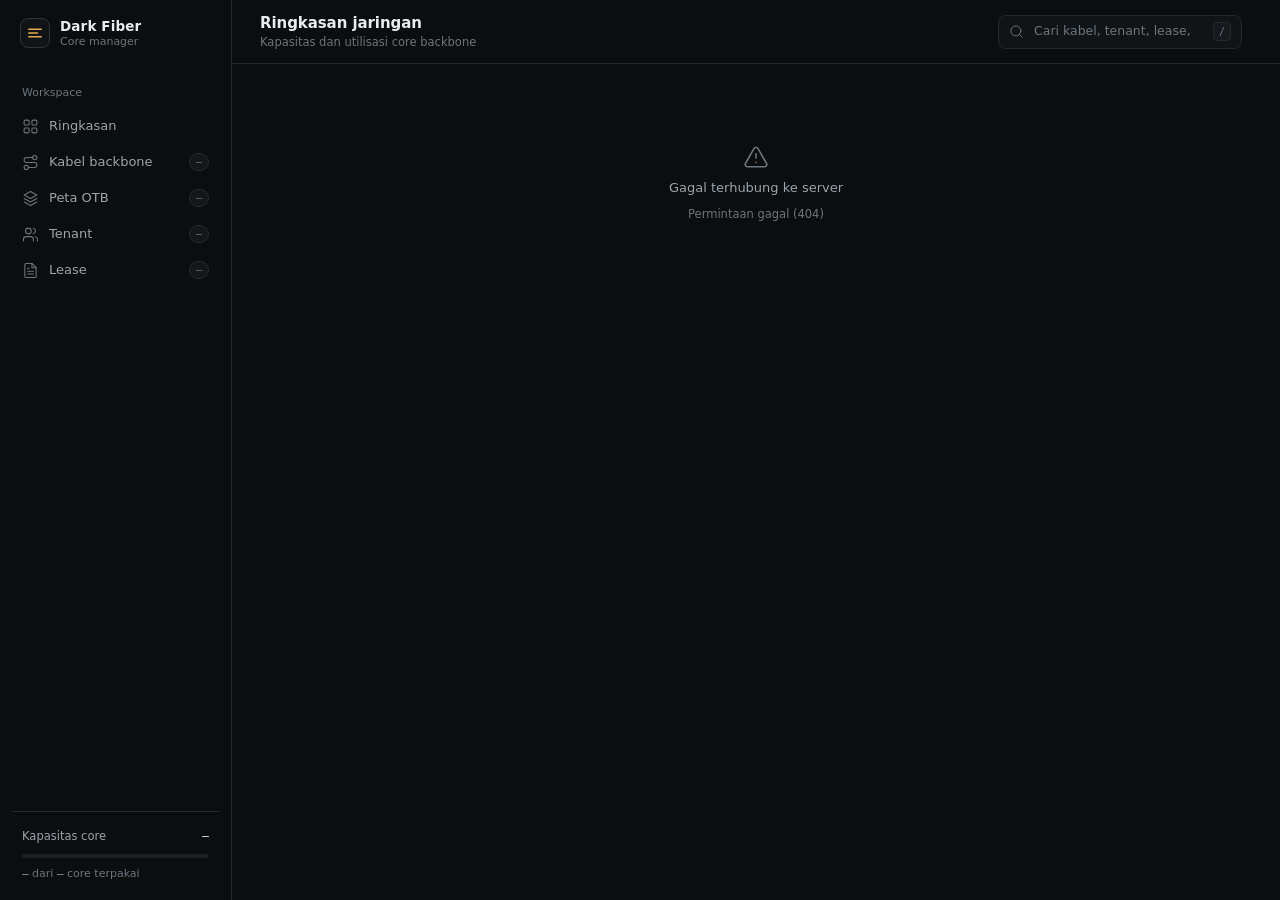
==== src/web/index.html @ 60687614 "feat(web): dashboard board site + grafik core terpakai per area" ====
<!DOCTYPE html>
<html lang="id">
<head>
<meta charset="UTF-8">
<meta name="viewport" content="width=device-width, initial-scale=1.0">
<meta name="color-scheme" content="dark">
<title>Dark Fiber Core Manager</title>
<link rel="icon" href="data:image/svg+xml,%3Csvg xmlns='http://www.w3.org/2000/svg' viewBox='0 0 32 32'%3E%3Crect width='32' height='32' rx='7' fill='%230b0d0f'/%3E%3Cpath d='M7 10h18M7 16h13M7 22h18' stroke='%23e3a94f' stroke-width='2.5' stroke-linecap='round'/%3E%3C/svg%3E">
<link rel="stylesheet" href="styles.css">
</head>
<body>
<svg class="sprite" aria-hidden="true">
  <symbol id="i-grid" viewBox="0 0 24 24"><rect x="3" y="3" width="7" height="7" rx="1.5"/><rect x="14" y="3" width="7" height="7" rx="1.5"/><rect x="3" y="14" width="7" height="7" rx="1.5"/><rect x="14" y="14" width="7" height="7" rx="1.5"/></symbol>
  <symbol id="i-route" viewBox="0 0 24 24"><circle cx="6" cy="19" r="3"/><path d="M9 19h8.5a3.5 3.5 0 0 0 0-7h-11a3.5 3.5 0 0 1 0-7H15"/><circle cx="18" cy="5" r="3"/></symbol>
  <symbol id="i-users" viewBox="0 0 24 24"><path d="M16 21v-2a4 4 0 0 0-4-4H6a4 4 0 0 0-4 4v2"/><circle cx="9" cy="7" r="4"/><path d="M22 21v-2a4 4 0 0 0-3-3.87"/><path d="M16 3.13a4 4 0 0 1 0 7.75"/></symbol>
  <symbol id="i-file" viewBox="0 0 24 24"><path d="M14 2H6a2 2 0 0 0-2 2v16a2 2 0 0 0 2 2h12a2 2 0 0 0 2-2V8z"/><path d="M14 2v6h6"/><path d="M16 13H8"/><path d="M16 17H8"/><path d="M10 9H8"/></symbol>
  <symbol id="i-search" viewBox="0 0 24 24"><circle cx="11" cy="11" r="8"/><path d="m21 21-4.3-4.3"/></symbol>
  <symbol id="i-plus" viewBox="0 0 24 24"><path d="M12 5v14"/><path d="M5 12h14"/></symbol>
  <symbol id="i-back" viewBox="0 0 24 24"><path d="m12 19-7-7 7-7"/><path d="M19 12H5"/></symbol>
  <symbol id="i-chevron" viewBox="0 0 24 24"><path d="m9 18 6-6-6-6"/></symbol>
  <symbol id="i-x" viewBox="0 0 24 24"><path d="M18 6 6 18"/><path d="m6 6 12 12"/></symbol>
  <symbol id="i-calendar" viewBox="0 0 24 24"><rect x="3" y="4" width="18" height="18" rx="2"/><path d="M16 2v4"/><path d="M8 2v4"/><path d="M3 10h18"/></symbol>
  <symbol id="i-alert" viewBox="0 0 24 24"><path d="m21.73 18-8-14a2 2 0 0 0-3.48 0l-8 14A2 2 0 0 0 4 21h16a2 2 0 0 0 1.73-3Z"/><path d="M12 9v4"/><path d="M12 17h.01"/></symbol>
  <symbol id="i-check" viewBox="0 0 24 24"><path d="M20 6 9 17l-5-5"/></symbol>
  <symbol id="i-unplug" viewBox="0 0 24 24"><path d="m19 5 3-3"/><path d="m2 22 3-3"/><path d="M6.3 20.3a2.4 2.4 0 0 0 3.4 0L12 18l-6-6-2.3 2.3a2.4 2.4 0 0 0 0 3.4Z"/><path d="M7.5 13.5 10 11"/><path d="M10.5 16.5 13 14"/><path d="m12 6 6 6 2.3-2.3a2.4 2.4 0 0 0 0-3.4l-2.6-2.6a2.4 2.4 0 0 0-3.4 0Z"/></symbol>
  <symbol id="i-edit" viewBox="0 0 24 24"><path d="M17 3a2.85 2.83 0 1 1 4 4L7.5 20.5 2 22l1.5-5.5Z"/><path d="m15 5 4 4"/></symbol>
  <symbol id="i-clock" viewBox="0 0 24 24"><circle cx="12" cy="12" r="10"/><path d="M12 6v6l4 2"/></symbol>
  <symbol id="i-layers" viewBox="0 0 24 24"><path d="m12 2 9 5-9 5-9-5 9-5Z"/><path d="m3 12 9 5 9-5"/><path d="m3 17 9 5 9-5"/></symbol>
  <symbol id="i-link" viewBox="0 0 24 24"><path d="M10 13a5 5 0 0 0 7.54.54l3-3a5 5 0 0 0-7.07-7.07l-1.72 1.71"/><path d="M14 11a5 5 0 0 0-7.54-.54l-3 3a5 5 0 0 0 7.07 7.07l1.71-1.71"/></symbol>
</svg>

<div class="app">
  <aside class="sidebar">
    <a class="brand" href="#/overview" aria-label="Dark Fiber Core Manager">
      <span class="brand-mark" aria-hidden="true">
        <svg viewBox="0 0 32 32"><path d="M6 10h20M6 16h14M6 22h20" stroke="currentColor" stroke-width="2.4" stroke-linecap="round"/></svg>
      </span>
      <span class="brand-text">
        <span class="brand-name">Dark Fiber</span>
        <span class="brand-sub">Core manager</span>
      </span>
    </a>
    <nav class="nav" aria-label="Navigasi utama">
      <p class="nav-label">Workspace</p>
      <a href="#/overview" class="nav-item" data-nav="overview"><svg class="ico"><use href="#i-grid"/></svg><span>Ringkasan</span></a>
      <a href="#/cables" class="nav-item" data-nav="cables"><svg class="ico"><use href="#i-route"/></svg><span>Kabel backbone</span><span class="nav-count" data-nav-count="cables">–</span></a>
      <a href="#/otb" class="nav-item" data-nav="otb"><svg class="ico"><use href="#i-layers"/></svg><span>Peta OTB</span><span class="nav-count" data-nav-count="otb">–</span></a>
      <a href="#/tenants" class="nav-item" data-nav="tenants"><svg class="ico"><use href="#i-users"/></svg><span>Tenant</span><span class="nav-count" data-nav-count="tenants">–</span></a>
      <a href="#/leases" class="nav-item" data-nav="leases"><svg class="ico"><use href="#i-file"/></svg><span>Lease</span><span class="nav-count" data-nav-count="leases">–</span></a>
    </nav>
    <div class="side-foot">
      <div class="side-gauge">
        <div class="side-gauge-top"><span>Kapasitas core</span><span class="mono" id="side-pct">–</span></div>
        <div class="meter"><span id="side-fill" style="width:0%"></span></div>
        <p class="side-gauge-note"><span class="mono" id="side-count">–</span> dari <span class="mono" id="side-total">–</span> core terpakai</p>
      </div>
    </div>
  </aside>

  <main class="main">
    <header class="topbar">
      <div class="topbar-title">
        <h1 id="page-title">Ringkasan jaringan</h1>
        <p id="page-sub">Kapasitas dan utilisasi core backbone</p>
      </div>
      <div class="topbar-actions">
        <div class="search-box" id="search-box">
          <label class="search" id="search-wrap">
            <svg class="ico"><use href="#i-search"/></svg>
            <input id="search" type="search" placeholder="Cari kabel, tenant, lease, port OTB" autocomplete="off" aria-label="Cari" role="combobox" aria-expanded="false" aria-controls="search-pop">
            <span class="search-kbd" title="Tekan / untuk fokus">/</span>
          </label>
          <div id="search-pop" class="search-pop" hidden></div>
        </div>
        <span id="primary-slot"></span>
      </div>
    </header>
    <div id="view" class="view" aria-live="polite"></div>
  </main>
</div>

<div id="modal-root"></div>
<div id="toast" class="toast" role="status" aria-live="polite"></div>
<script src="app.js"></script>
</body>
</html>
---- src/web/styles.css ----
/* Dark Fiber Core Manager — instrument panel, graphite with a brass accent. */
:root {
  color-scheme: dark;
  --bg: #0b0d0f;
  --panel: #111417;
  --panel-2: #161a1e;
  --panel-3: #1b2025;
  --line: #23292f;
  --line-2: #2e363d;
  --tx: #e8ecef;
  --tx2: #9aa5ae;
  --mut: #6b767f;
  --accent: #e3a94f;
  --accent-ink: #1a1206;
  --accent-soft: rgba(227, 169, 79, 0.13);
  --ok: #4ade80;
  --warn: #fbbf24;
  --bad: #f87171;
  --info: #60a5fa;
  --r: 12px;
  --mono: ui-monospace, "SFMono-Regular", "JetBrains Mono", "Cascadia Mono", Menlo, Consolas, monospace;
  --sans: "Inter", "Segoe UI", system-ui, -apple-system, "Helvetica Neue", sans-serif;
  --ease: cubic-bezier(0.2, 0.7, 0.3, 1);
}

* { box-sizing: border-box; }
html, body { margin: 0; padding: 0; }
body {
  background: var(--bg);
  color: var(--tx);
  font-family: var(--sans);
  font-size: 13px;
  line-height: 1.5;
  -webkit-font-smoothing: antialiased;
  text-rendering: optimizeLegibility;
}
a { color: inherit; text-decoration: none; }
button, input, select, textarea { font: inherit; color: inherit; }
button { cursor: pointer; }
h1, h2, h3, p { margin: 0; }
ul { margin: 0; padding: 0; list-style: none; }
.mono { font-family: var(--mono); font-variant-numeric: tabular-nums; }
.sprite { position: absolute; width: 0; height: 0; overflow: hidden; }
.ico { width: 18px; height: 18px; flex: none; fill: none; stroke: currentColor; stroke-width: 1.5; stroke-linecap: round; stroke-linejoin: round; }
.sr-only { position: absolute; width: 1px; height: 1px; overflow: hidden; clip: rect(0 0 0 0); }

/* Shell ------------------------------------------------------------------ */
.app { display: flex; min-height: 100vh; }
.sidebar {
  width: 232px;
  flex: none;
  display: flex;
  flex-direction: column;
  border-right: 1px solid var(--line);
  background: var(--bg);
  position: sticky;
  top: 0;
  height: 100vh;
  padding: 0 12px;
}
.brand {
  display: flex;
  align-items: center;
  gap: 10px;
  padding: 18px 8px 16px;
  margin-bottom: 8px;
}
.brand-mark {
  width: 30px;
  height: 30px;
  border: 1px solid var(--line-2);
  border-radius: 8px;
  display: grid;
  place-items: center;
  color: var(--accent);
  background: var(--panel);
  flex: none;
}
.brand-mark svg { width: 20px; height: 20px; }
.brand-text { display: flex; flex-direction: column; line-height: 1.25; }
.brand-name { font-size: 13.5px; font-weight: 600; letter-spacing: 0.01em; }
.brand-sub { font-size: 11px; color: var(--mut); }
.nav { display: flex; flex-direction: column; gap: 2px; padding-top: 12px; }
.nav-label {
  font-size: 11px;
  color: var(--mut);
  padding: 0 10px;
  margin: 0 0 6px;
}
.nav-item {
  display: flex;
  align-items: center;
  gap: 10px;
  height: 34px;
  padding: 0 10px;
  border-radius: 8px;
  color: var(--tx2);
  position: relative;
  transition: background-color 0.15s var(--ease), color 0.15s var(--ease);
}
.nav-item .ico { width: 17px; height: 17px; color: var(--mut); transition: color 0.15s var(--ease); }
.nav-count {
  margin-left: auto;
  font-family: var(--mono);
  font-size: 10px;
  line-height: 1;
  color: var(--mut);
  background: rgba(255, 255, 255, 0.04);
  border: 1px solid var(--line);
  border-radius: 999px;
  padding: 3px 6px;
  min-width: 20px;
  text-align: center;
}
.nav-item.active .nav-count { color: var(--tx2); border-color: var(--line-2); }
.nav-item:hover { background: var(--panel-2); color: var(--tx); }
.nav-item.active { background: var(--panel-3); color: var(--tx); }
.nav-item.active .ico { color: var(--accent); }
.nav-item.active::before {
  content: "";
  position: absolute;
  left: -12px;
  top: 9px;
  bottom: 9px;
  width: 2px;
  border-radius: 0 2px 2px 0;
  background: var(--accent);
}
.side-foot { margin-top: auto; padding: 16px 4px 18px; border-top: 1px solid var(--line); }
.side-gauge { padding: 0 6px; }
.side-gauge-top { display: flex; justify-content: space-between; font-size: 11.5px; color: var(--tx2); margin-bottom: 8px; }
.side-gauge-top .mono { color: var(--tx); font-size: 11.5px; }
.side-gauge-note { margin-top: 8px; font-size: 11px; color: var(--mut); }
.side-gauge-note .mono { color: var(--tx2); }
.meter { height: 4px; border-radius: 2px; background: var(--panel-3); overflow: hidden; }
.meter > span { display: block; height: 100%; border-radius: 2px; background: var(--accent); }

.main { flex: 1; min-width: 0; display: flex; flex-direction: column; }
.topbar {
  height: 64px;
  flex: none;
  display: flex;
  align-items: center;
  justify-content: space-between;
  gap: 16px;
  padding: 0 28px;
  border-bottom: 1px solid var(--line);
  background: var(--bg);
  position: sticky;
  top: 0;
  z-index: 20;
}
.topbar-title { min-width: 0; }
.topbar-title h1 {
  font-size: 15px;
  font-weight: 600;
  letter-spacing: -0.005em;
  white-space: nowrap;
  overflow: hidden;
  text-overflow: ellipsis;
}
.topbar-title p { font-size: 11.5px; color: var(--mut); white-space: nowrap; overflow: hidden; text-overflow: ellipsis; }
.topbar-actions { display: flex; align-items: center; gap: 10px; flex: none; }
.search {
  display: flex;
  align-items: center;
  gap: 8px;
  width: 244px;
  height: 34px;
  padding: 0 10px;
  border: 1px solid var(--line);
  border-radius: 8px;
  background: var(--panel);
  color: var(--mut);
  transition: border-color 0.15s var(--ease), background-color 0.15s var(--ease);
}
.search:focus-within { border-color: var(--line-2); background: var(--panel-2); }
.search .ico { width: 15px; height: 15px; }
.search input {
  border: 0;
  outline: 0;
  background: transparent;
  width: 100%;
  font-size: 12.5px;
  color: var(--tx);
}
.search input::placeholder { color: var(--mut); }
.search.hidden { display: none; }
.search-box { position: relative; }
.search-kbd { flex: none; font-family: var(--mono); font-size: 10px; color: var(--mut); border: 1px solid var(--line); border-radius: 4px; padding: 1px 5px; background: var(--panel-2); }
.search-pop { position: absolute; top: calc(100% + 6px); left: 0; right: 0; min-width: 360px; width: max(380px, 100%); max-height: 420px; overflow: auto; background: var(--panel); border: 1px solid var(--line-2); border-radius: 12px; box-shadow: 0 16px 40px rgba(0,0,0,0.5); padding: 6px; z-index: 50; }
.sp-head { font-size: 10px; letter-spacing: 0.07em; text-transform: uppercase; color: var(--mut); padding: 8px 9px 5px; font-family: var(--mono); }
.sp-row { display: flex; align-items: flex-start; gap: 8px; padding: 8px 9px; border-radius: 8px; color: var(--tx); text-decoration: none; }
.sp-row:hover { background: rgba(255,255,255,0.04); }
.sp-main { min-width: 0; flex: 1; }
.sp-title { display: block; font-size: 12px; font-weight: 500; overflow: hidden; text-overflow: ellipsis; white-space: nowrap; }
.sp-title mark { background: rgba(227,169,79,0.35); color: var(--tx); border-radius: 2px; padding: 0 1px; }
.sp-sep { color: var(--mut); }
.sp-sub { display: block; font-family: var(--mono); font-size: 10px; color: var(--mut); margin-top: 2px; overflow: hidden; text-overflow: ellipsis; white-space: nowrap; }
.sp-note { display: block; font-size: 11px; color: var(--tx2); margin-top: 2px; overflow: hidden; text-overflow: ellipsis; white-space: nowrap; }
.sp-arrow { color: var(--mut); flex: none; margin-top: 2px; }
.sp-title { font-family: var(--mono); font-weight: 600; }
.sp-more { display: block; text-align: center; padding: 7px; font-size: 11px; color: var(--accent); text-decoration: none; }
.sp-more:hover { text-decoration: underline; }
.sp-empty { padding: 10px 9px; font-size: 11.5px; color: var(--tx2); }

.view { padding: 24px 28px 56px; max-width: 1560px; width: 100%; margin: 0 auto; }

/* Buttons ---------------------------------------------------------------- */
.btn {
  display: inline-flex;
  align-items: center;
  justify-content: center;
  gap: 7px;
  height: 34px;
  padding: 0 14px;
  border-radius: 8px;
  border: 1px solid transparent;
  font-size: 12.5px;
  font-weight: 500;
  white-space: nowrap;
  transition: background-color 0.15s var(--ease), border-color 0.15s var(--ease), color 0.15s var(--ease);
}
.btn .ico { width: 16px; height: 16px; }
.btn-primary { background: var(--tx); color: #101315; }
.btn-primary:hover { background: #fff; }
.btn-ghost { background: transparent; border-color: var(--line); color: var(--tx2); }
.btn-ghost:hover { background: var(--panel-2); color: var(--tx); border-color: var(--line-2); }
.btn-danger { background: rgba(248, 113, 113, 0.1); border-color: rgba(248, 113, 113, 0.28); color: #fca5a5; }
.btn-danger:hover { background: rgba(248, 113, 113, 0.16); }
.btn-icon { width: 30px; height: 30px; padding: 0; border-radius: 7px; background: transparent; border-color: transparent; color: var(--tx2); }
.btn-icon:hover { background: var(--panel-3); color: var(--tx); }
.btn-sm { height: 28px; padding: 0 10px; font-size: 11.5px; border-radius: 7px; }
.btn:disabled { opacity: 0.45; pointer-events: none; }
.btn:focus-visible, .nav-item:focus-visible, .core:focus-visible, .tab:focus-visible, .seg-btn:focus-visible, .cable-card:focus-visible, .cable-bar-row:focus-visible {
  outline: 2px solid var(--accent);
  outline-offset: 2px;
}

/* Page header ------------------------------------------------------------ */
.list-toolbar { display: flex; align-items: center; justify-content: space-between; gap: 12px; margin-bottom: 14px; flex-wrap: wrap; }
.page-head { display: flex; align-items: flex-end; justify-content: space-between; gap: 20px; margin-bottom: 20px; }
.page-head h2 { font-size: 24px; font-weight: 600; letter-spacing: -0.02em; }
.page-head .sub { margin-top: 4px; color: var(--tx2); font-size: 12.5px; }
.page-actions { display: flex; align-items: center; gap: 8px; flex-wrap: wrap; }
.back {
  display: inline-flex;
  align-items: center;
  gap: 6px;
  font-size: 12px;
  color: var(--tx2);
  margin-bottom: 14px;
  padding: 2px 0;
}
.back .ico { width: 15px; height: 15px; }
.back:hover { color: var(--tx); }

/* Panels ----------------------------------------------------------------- */
.panel { background: var(--panel); border: 1px solid var(--line); border-radius: 14px; }
.panel-head {
  display: flex;
  align-items: center;
  justify-content: space-between;
  gap: 12px;
  padding: 16px 20px 0;
}
.panel-title { font-size: 13.5px; font-weight: 500; }
.panel-meta { font-size: 11.5px; color: var(--mut); }
.panel-link { font-size: 11.5px; color: var(--tx2); display: inline-flex; align-items: center; gap: 4px; white-space: nowrap; }
.panel-link:hover { color: var(--tx); }
.panel-link .ico { width: 13px; height: 13px; }
.panel-body { padding: 16px 20px 20px; }

/* KPIs ------------------------------------------------------------------- */
.kpis { display: grid; grid-template-columns: 1.5fr 1fr 1fr 1fr; gap: 12px; margin-bottom: 16px; }

/* Site board ------------------------------------------------------------- */
.board-head { display: flex; align-items: flex-end; justify-content: space-between; gap: 16px; flex-wrap: wrap; margin-bottom: 14px; }
.board-title { font-size: 21px; font-weight: 600; letter-spacing: -0.02em; }
.board-sub { font-size: 11.5px; color: var(--mut); margin-top: 3px; }
.board-stats { display: flex; gap: 18px; flex-wrap: wrap; font-size: 11.5px; color: var(--mut); }
.board-stats b { color: var(--tx); font-family: var(--mono); font-weight: 500; margin-right: 4px; }
.board { display: grid; grid-template-columns: repeat(5, minmax(0, 1fr)); gap: 10px; margin-bottom: 14px; align-items: start; }
.board-col { background: var(--panel); border: 1px solid var(--line); border-radius: 12px; padding: 10px; }
.board-col-head { display: flex; align-items: center; gap: 7px; padding: 2px 2px 9px; }
.board-dot { width: 7px; height: 7px; border-radius: 50%; flex: none; }
.board-col-name { font-size: 10px; letter-spacing: 0.08em; text-transform: uppercase; color: var(--tx2); font-weight: 600; }
.board-col-count { margin-left: auto; font-family: var(--mono); font-size: 10px; color: var(--mut); }
.board-cards { display: flex; flex-direction: column; gap: 7px; }
.site-card { display: flex; flex-direction: column; gap: 9px; padding: 9px 10px; background: #12171b; border: 1px solid var(--line); border-radius: 9px; color: inherit; text-decoration: none; transition: border-color 0.12s var(--ease), background-color 0.12s var(--ease), transform 0.12s var(--ease); }
.site-card:hover { border-color: var(--line-2); background: #161c21; transform: translateY(-1px); }
.site-card-top { display: flex; align-items: center; gap: 8px; min-width: 0; }
.site-avatar { width: 24px; height: 24px; border-radius: 7px; display: grid; place-items: center; font-size: 9px; font-weight: 700; background: rgba(255, 255, 255, 0.05); flex: none; }
.site-name { font-size: 11.5px; font-weight: 500; line-height: 1.3; min-width: 0; display: -webkit-box; -webkit-line-clamp: 3; -webkit-box-orient: vertical; overflow: hidden; }
.site-card-foot { display: flex; align-items: center; justify-content: space-between; font-family: var(--mono); font-size: 9.5px; color: var(--mut); }
.site-otb { color: var(--tx2); }
.board-empty { font-size: 10.5px; color: var(--mut); padding: 4px 2px; }
.chart-panel { margin-bottom: 14px; }
.chart { width: 100%; height: auto; display: block; }
.chart-grid { stroke: var(--line); stroke-width: 1; }
.chart-y, .chart-x { fill: var(--mut); font-size: 10px; font-family: var(--mono); }
.chart-y { text-anchor: end; }
.chart-x { text-anchor: middle; }
.chart-line { fill: none; stroke: #8ea2ff; stroke-width: 2; stroke-linejoin: round; stroke-linecap: round; }
.chart-dot { fill: #cfd8ff; stroke: #1a2030; stroke-width: 2; }
.kpi { background: var(--panel); border: 1px solid var(--line); border-radius: 12px; padding: 16px 18px 15px; }
.kpi-label { font-size: 11.5px; color: var(--tx2); display: flex; align-items: center; gap: 6px; }
.kpi-value { font-family: var(--mono); font-variant-numeric: tabular-nums; font-size: 26px; font-weight: 500; letter-spacing: -0.02em; margin-top: 8px; line-height: 1.1; }
.kpi-value small { font-size: 12px; font-weight: 400; color: var(--mut); letter-spacing: 0; margin-left: 4px; }
.kpi-note { margin-top: 7px; font-size: 11px; color: var(--mut); }
.kpi-note strong { color: var(--warn); font-weight: 500; }
.kpi.alert .kpi-value { color: var(--warn); }

/* Overview layout -------------------------------------------------------- */
.overview-grid { display: grid; grid-template-columns: minmax(0, 1.65fr) minmax(320px, 0.85fr); gap: 14px; align-items: start; }
.overview-side { display: flex; flex-direction: column; gap: 14px; }

.cable-bars { display: flex; flex-direction: column; }
.cable-bar-row {
  display: block;
  color: inherit;
  padding: 13px 0 14px;
  border-top: 1px solid var(--line);
  cursor: pointer;
}
.cable-bar-row:first-child { border-top: 0; padding-top: 4px; }
.cable-bar-row:hover .bar-name { color: var(--tx); }
.bar-top { display: flex; align-items: baseline; justify-content: space-between; gap: 12px; margin-bottom: 9px; }
.bar-name { font-size: 12.5px; font-weight: 500; color: var(--tx2); transition: color 0.15s var(--ease); }
.bar-code { font-family: var(--mono); font-size: 10.5px; color: var(--mut); margin-left: 7px; white-space: nowrap; }
.bar-figures { font-family: var(--mono); font-size: 11.5px; color: var(--tx2); white-space: nowrap; font-variant-numeric: tabular-nums; }
.bar-figures .pct { color: var(--tx); margin-left: 7px; }
.bar-figures .size { color: var(--mut); }
.stack { display: flex; gap: 1px; height: 10px; border-radius: 3px; overflow: hidden; background: var(--panel-3); }
.stack .seg { height: 100%; min-width: 3px; border-radius: 1px; }
.stack .seg:first-child { border-radius: 3px 1px 1px 3px; }
.stack .seg:last-child { border-radius: 1px 3px 3px 1px; }
.legend { display: flex; flex-wrap: wrap; gap: 6px 16px; margin-top: 14px; padding-top: 14px; border-top: 1px solid var(--line); }
.legend-item { display: inline-flex; align-items: center; gap: 7px; font-size: 11px; color: var(--tx2); }
.legend-item .count { color: var(--mut); font-family: var(--mono); font-size: 10.5px; }
.dot { width: 7px; height: 7px; border-radius: 50%; flex: none; background: currentColor; }
.dot-neutral { background: var(--panel-3); box-shadow: inset 0 0 0 1px var(--line-2); }

/* Expiring list ---------------------------------------------------------- */
.exp-list { display: flex; flex-direction: column; }
.exp-row {
  display: flex;
  align-items: center;
  gap: 12px;
  width: 100%;
  padding: 10px 0;
  border: 0;
  border-top: 1px solid var(--line);
  background: none;
  color: inherit;
  font: inherit;
  text-align: left;
  cursor: pointer;
}
.exp-row:first-child { border-top: 0; padding-top: 2px; }
.exp-row:hover .exp-name { color: var(--tx); }
.exp-main { min-width: 0; flex: 1; display: block; }
.exp-name { display: block; font-size: 12.5px; font-weight: 500; color: var(--tx2); white-space: nowrap; overflow: hidden; text-overflow: ellipsis; transition: color 0.15s var(--ease); }
.exp-meta { display: block; font-size: 11px; color: var(--mut); margin-top: 2px; white-space: nowrap; overflow: hidden; text-overflow: ellipsis; }
.exp-side { display: block; text-align: right; flex: none; }
.exp-date { display: block; font-family: var(--mono); font-size: 11px; color: var(--tx2); }
.exp-days { display: block; font-size: 10.5px; margin-top: 2px; color: var(--warn); }
.exp-days.bad { color: var(--bad); }
.exp-days.info { color: var(--info); }

/* Ranks ------------------------------------------------------------------ */
.rank-list { display: flex; flex-direction: column; gap: 11px; }
.rank-row { display: grid; grid-template-columns: 10px minmax(0, 1fr) auto; align-items: center; gap: 9px; }
.rank-name { font-size: 12px; color: var(--tx2); white-space: nowrap; overflow: hidden; text-overflow: ellipsis; }
.rank-val { font-family: var(--mono); font-size: 11px; color: var(--tx2); font-variant-numeric: tabular-nums; }
.rank-bar { grid-column: 2 / 4; height: 3px; background: var(--panel-3); border-radius: 2px; overflow: hidden; margin-top: -4px; }
.rank-bar span { display: block; height: 100%; border-radius: 2px; }

/* Size utilization ------------------------------------------------------- */
.size-grid { display: grid; grid-template-columns: repeat(3, 1fr); gap: 0; margin-top: 16px; border-top: 1px solid var(--line); }
.size-item { padding: 16px 16px 4px 0; }
.size-item + .size-item { border-left: 1px solid var(--line); padding-left: 16px; }
.size-top { display: flex; align-items: baseline; justify-content: space-between; gap: 8px; margin-bottom: 8px; }
.size-label { font-size: 12px; color: var(--tx2); }
.size-pct { font-family: var(--mono); font-size: 12px; color: var(--tx); font-variant-numeric: tabular-nums; }
.size-fig { font-family: var(--mono); font-size: 10.5px; color: var(--mut); margin-top: 7px; }

/* Cable cards ------------------------------------------------------------ */
.cable-grid { display: grid; grid-template-columns: repeat(auto-fill, minmax(300px, 1fr)); gap: 12px; }
.cable-card {
  display: flex;
  flex-direction: column;
  background: var(--panel);
  border: 1px solid var(--line);
  border-radius: 12px;
  padding: 16px 18px 14px;
  cursor: pointer;
  transition: border-color 0.15s var(--ease), background-color 0.15s var(--ease);
}
.cable-card:hover { border-color: var(--line-2); background: var(--panel-2); }
.card-top { display: flex; align-items: center; justify-content: space-between; gap: 8px; margin-bottom: 10px; }
.code { font-family: var(--mono); font-size: 10.5px; color: var(--mut); letter-spacing: 0.01em; }
.cable-name { font-size: 15.5px; font-weight: 600; letter-spacing: -0.01em; }
.route { font-size: 11.5px; color: var(--mut); margin-top: 3px; min-height: 34px; }
.fiber-strip { display: flex; gap: 2px; height: 3px; margin: 10px 0 14px; border-radius: 2px; overflow: hidden; }
.fiber-strip span { flex: 1; }
.cable-metrics { display: flex; align-items: baseline; justify-content: space-between; gap: 8px; margin-bottom: 8px; }
.metric-big { font-family: var(--mono); font-size: 19px; font-weight: 500; letter-spacing: -0.02em; font-variant-numeric: tabular-nums; }
.metric-sub { font-size: 11px; color: var(--mut); }
.metric-pct { font-family: var(--mono); font-size: 12px; color: var(--tx2); font-variant-numeric: tabular-nums; }
.card-foot { display: flex; align-items: center; justify-content: space-between; gap: 8px; margin-top: 12px; padding-top: 11px; border-top: 1px solid var(--line); font-size: 11px; color: var(--mut); }
.card-foot .link { color: var(--tx2); display: inline-flex; align-items: center; gap: 3px; }
.card-foot .link .ico { width: 13px; height: 13px; }
.cable-card:hover .card-foot .link { color: var(--tx); }

/* Detail ---------------------------------------------------------------- */
.detail-head { display: flex; align-items: flex-start; justify-content: space-between; gap: 16px; margin-bottom: 18px; }
.detail-title-row { display: flex; align-items: center; gap: 10px; flex-wrap: wrap; }
.detail-title { font-size: 24px; font-weight: 600; letter-spacing: -0.02em; }
.detail-sub { margin-top: 4px; font-size: 12.5px; color: var(--tx2); }
.code-chip {
  font-family: var(--mono);
  font-size: 10.5px;
  color: var(--tx2);
  border: 1px solid var(--line);
  background: var(--panel);
  border-radius: 5px;
  padding: 2px 6px;
}
.stats-strip {
  display: grid;
  grid-template-columns: repeat(6, 1fr);
  background: var(--panel);
  border: 1px solid var(--line);
  border-radius: 12px;
  margin-bottom: 14px;
  overflow: hidden;
}
.stat-cell { padding: 13px 16px; }
.stat-cell + .stat-cell { border-left: 1px solid var(--line); }
.stat-label { font-size: 10.5px; color: var(--mut); }
.stat-value { font-family: var(--mono); font-size: 16px; font-weight: 500; margin-top: 3px; font-variant-numeric: tabular-nums; letter-spacing: -0.01em; }
.stat-value small { font-size: 10.5px; color: var(--mut); font-weight: 400; }
.stat-value.accent { color: var(--accent); }

/* Map ------------------------------------------------------------------- */
.map-panel { padding: 0; }
.map-toolbar { display: flex; align-items: flex-start; justify-content: space-between; gap: 16px; padding: 16px 18px 14px; flex-wrap: wrap; }
.map-tools { display: flex; align-items: center; gap: 8px; flex-wrap: wrap; }
.segmented { display: flex; background: var(--panel-2); border: 1px solid var(--line); border-radius: 8px; padding: 2px; }
.seg-btn { height: 26px; padding: 0 10px; border: 0; border-radius: 6px; background: transparent; color: var(--tx2); font-size: 11.5px; }
.seg-btn:hover { color: var(--tx); }
.seg-btn.active { background: var(--panel-3); color: var(--tx); box-shadow: inset 0 0 0 1px var(--line-2); }
.map-legend { display: flex; flex-wrap: wrap; align-items: center; gap: 7px 14px; padding: 0 18px 14px; }
.map-legend .legend-item { font-size: 11px; }
.tube-grid {
  display: grid;
  grid-template-columns: repeat(auto-fill, minmax(178px, 1fr));
  gap: 8px;
  padding: 0 18px 18px;
}
.tube { background: #0e1114; border: 1px solid var(--line); border-radius: 9px; padding: 9px 9px 10px; }
.tube-head { display: flex; align-items: baseline; justify-content: space-between; gap: 6px; margin-bottom: 7px; }
.tube-name { font-family: var(--mono); font-size: 10.5px; color: var(--tx2); }
.tube-count { font-family: var(--mono); font-size: 9.5px; color: var(--mut); }
.cores { display: grid; grid-template-columns: repeat(6, 1fr); gap: 4px; }
/* Panel LC 144: 36 kolom × 4 baris, satu baris, muat layar */
.panel-map-wrap { overflow: visible; padding: 0 18px 18px; }
.panel-map { width: 100%; }
.panel-band { width: 100%; }
.band-cols { display: grid; grid-template-columns: repeat(36, minmax(0, 1fr)); gap: 2px; width: 100%; }
.panel-col { display: grid; grid-template-rows: repeat(4, 22px); gap: 2px; min-width: 0; }
.panel-col .core { width: 100%; min-width: 0; height: 22px; font-size: 8px; border-radius: 3px; }
.panel-col .core-void { visibility: hidden; }
.core {
  position: relative;
  height: 27px;
  min-width: 0;
  padding: 0;
  border-radius: 4px;
  border: 1px solid var(--line-2);
  background: #151a1e;
  color: var(--tx2);
  font-family: var(--mono);
  font-size: 10px;
  display: flex;
  align-items: center;
  justify-content: center;
  gap: 3px;
  transition: border-color 0.12s var(--ease), background-color 0.12s var(--ease), opacity 0.12s var(--ease);
}
.core .fiber-dot { width: 4px; height: 4px; border-radius: 50%; flex: none; box-shadow: 0 0 0 1px rgba(0, 0, 0, 0.25); }
.core:hover { border-color: var(--tx2); background: #1d2429; z-index: 2; }
.core.leased { border-color: transparent; color: #0b0d0f; font-weight: 600; }
.core.leased:hover { filter: brightness(1.12); }
.core.selected { box-shadow: inset 0 0 0 2px var(--accent); border-color: var(--accent); }
.core.selected::after {
  content: "";
  position: absolute;
  top: 2px;
  right: 2px;
  width: 5px;
  height: 5px;
  border-radius: 50%;
  background: var(--accent);
}
.core.dim { opacity: 0.22; }
.core.dim:hover { opacity: 0.7; }
.map-foot { display: flex; justify-content: space-between; gap: 12px; padding: 0 18px 16px; font-size: 11px; color: var(--mut); flex-wrap: wrap; }

/* Selection tray --------------------------------------------------------- */
.tray {
  position: sticky;
  bottom: 16px;
  z-index: 15;
  margin-top: 14px;
  display: flex;
  align-items: center;
  justify-content: space-between;
  gap: 16px;
  padding: 12px 16px;
  background: var(--panel-3);
  border: 1px solid var(--line-2);
  border-radius: 12px;
  box-shadow: 0 12px 32px rgba(0, 0, 0, 0.35);
}
.tray[hidden] { display: none; }
.tray-info { display: flex; align-items: center; gap: 12px; min-width: 0; }
.tray-count { font-family: var(--mono); font-size: 15px; color: var(--accent); white-space: nowrap; }
.tray-label { font-size: 12px; color: var(--tx2); }
.tray-ranges { font-family: var(--mono); font-size: 10.5px; color: var(--mut); white-space: nowrap; overflow: hidden; text-overflow: ellipsis; max-width: 420px; }
.tray-actions { display: flex; align-items: center; gap: 8px; flex: none; }

/* Tables ----------------------------------------------------------------- */
.table-wrap { overflow-x: auto; border: 1px solid var(--line); border-radius: 12px; background: var(--panel); }
table { width: 100%; border-collapse: collapse; min-width: 760px; }
th {
  text-align: left;
  font-size: 10.5px;
  font-weight: 500;
  color: var(--mut);
  padding: 10px 14px;
  border-bottom: 1px solid var(--line);
  white-space: nowrap;
}
td { padding: 11px 14px; border-bottom: 1px solid var(--line); font-size: 12.5px; color: var(--tx2); vertical-align: middle; }
tbody tr:last-child td { border-bottom: 0; }
tbody tr { transition: background-color 0.12s var(--ease); }
tbody tr:hover { background: rgba(255, 255, 255, 0.015); }
tr.row-link { cursor: pointer; }
td.num, th.num { text-align: right; font-variant-numeric: tabular-nums; }
.cell-main { color: var(--tx); font-size: 12.5px; }
.cell-sub { color: var(--mut); font-size: 10.5px; margin-top: 1px; }
.cell-tenant { display: flex; align-items: center; gap: 9px; }
.cell-tenant .dot { width: 8px; height: 8px; }
.cell-actions { display: flex; justify-content: flex-end; gap: 4px; }
.mono-sm { font-family: var(--mono); font-size: 11px; }
.muted { color: var(--mut); }

/* State ------------------------------------------------------------------ */
.state { display: inline-flex; align-items: center; gap: 6px; font-size: 11px; white-space: nowrap; }
.state .dot { width: 6px; height: 6px; }
.state-ok { color: var(--ok); }
.state-warn { color: var(--warn); }
.state-bad { color: var(--bad); }
.state-info { color: var(--info); }
.state-muted { color: var(--mut); }

/* Tabs ------------------------------------------------------------------- */
.tabs { display: flex; align-items: center; gap: 4px; margin-bottom: 14px; flex-wrap: wrap; }
.tab {
  height: 30px;
  padding: 0 11px;
  border-radius: 7px;
  border: 1px solid transparent;
  background: transparent;
  color: var(--tx2);
  font-size: 12px;
  display: inline-flex;
  align-items: center;
  gap: 6px;
}
.tab:hover { background: var(--panel); color: var(--tx); }
.tab.active { background: var(--panel-3); border-color: var(--line); color: var(--tx); }
.tab-count { font-family: var(--mono); font-size: 10px; color: var(--mut); }
.tab.active .tab-count { color: var(--tx2); }

/* Forms / modal ---------------------------------------------------------- */
.overlay {
  position: fixed;
  inset: 0;
  z-index: 60;
  display: grid;
  place-items: center;
  padding: 24px;
  background: rgba(4, 6, 7, 0.72);
  animation: fade 0.14s var(--ease);
}
.modal {
  width: min(540px, 100%);
  max-height: min(86vh, 760px);
  display: flex;
  flex-direction: column;
  background: var(--panel);
  border: 1px solid var(--line-2);
  border-radius: 14px;
  box-shadow: 0 24px 64px rgba(0, 0, 0, 0.5);
  animation: rise 0.16s var(--ease);
}
.modal.wide { width: min(640px, 100%); }
.modal-head { padding: 18px 20px 0; display: flex; align-items: flex-start; justify-content: space-between; gap: 16px; }
.modal-title { font-size: 15px; font-weight: 600; letter-spacing: -0.01em; }
.modal-sub { font-size: 11.5px; color: var(--mut); margin-top: 3px; }
.modal-body { padding: 16px 20px 20px; overflow-y: auto; flex: 1 1 auto; min-height: 0; }
.modal > form { display: flex; flex-direction: column; min-height: 0; overflow: hidden; }
.modal-foot { display: flex; align-items: center; justify-content: flex-end; gap: 8px; padding: 14px 20px; border-top: 1px solid var(--line); }
.modal-foot .spacer { flex: 1; }
@keyframes fade { from { opacity: 0; } to { opacity: 1; } }
@keyframes rise { from { opacity: 0; transform: translateY(6px); } to { opacity: 1; transform: translateY(0); } }

.field { display: flex; flex-direction: column; gap: 6px; margin-bottom: 13px; }
.field:last-child { margin-bottom: 0; }
.field label { font-size: 11.5px; color: var(--tx2); }
.field input, .field select, .field textarea {
  width: 100%;
  height: 36px;
  padding: 0 10px;
  border: 1px solid var(--line);
  border-radius: 8px;
  background: #0e1114;
  font-size: 12.5px;
  color: var(--tx);
  outline: none;
  transition: border-color 0.15s var(--ease), box-shadow 0.15s var(--ease);
}
.field textarea { height: auto; padding: 8px 10px; resize: vertical; min-height: 60px; line-height: 1.45; }
.field select { appearance: none; background-image: linear-gradient(45deg, transparent 50%, var(--mut) 50%), linear-gradient(135deg, var(--mut) 50%, transparent 50%); background-position: calc(100% - 14px) 15px, calc(100% - 9px) 15px; background-size: 5px 5px, 5px 5px; background-repeat: no-repeat; padding-right: 28px; }
.field input:focus, .field select:focus, .field textarea:focus { border-color: var(--line-2); box-shadow: 0 0 0 3px var(--accent-soft); }
.field input::placeholder, .field textarea::placeholder { color: var(--mut); }
.field .help { font-size: 10.5px; color: var(--mut); }
.grid2 { display: grid; grid-template-columns: 1fr 1fr; gap: 12px; }
.grid2 .field { margin-bottom: 0; }
.field-row { margin-top: 13px; }

.selected-box { border: 1px solid var(--line); border-radius: 10px; background: #0e1114; padding: 12px 14px; margin-bottom: 15px; }
.selected-box .sel-top { display: flex; align-items: baseline; justify-content: space-between; gap: 8px; }
.selected-box .sel-count { font-family: var(--mono); font-size: 14px; color: var(--accent); }
.selected-box .sel-cable { font-size: 12px; color: var(--tx2); }
.selected-box .sel-ranges { font-family: var(--mono); font-size: 10.5px; color: var(--mut); margin-top: 6px; line-height: 1.7; max-height: 66px; overflow-y: auto; }
.form-error { font-size: 11.5px; color: var(--bad); margin-top: 10px; }

.def-grid { display: grid; grid-template-columns: 1fr 1fr; gap: 14px 20px; }
.def-label { font-size: 10.5px; color: var(--mut); margin-bottom: 2px; }
.def-value { font-size: 12.5px; color: var(--tx); word-break: break-word; }
.def-value.mono { font-size: 11.5px; }
.modal-note { font-size: 12px; color: var(--tx2); line-height: 1.55; }

/* Tenant detail ---------------------------------------------------------- */
.tenant-head { display: flex; align-items: center; gap: 14px; margin-bottom: 18px; }
.tenant-avatar { width: 44px; height: 44px; border-radius: 10px; display: grid; place-items: center; font-size: 16px; font-weight: 600; color: #0b0d0f; flex: none; }
.contact-grid { display: grid; grid-template-columns: repeat(3, 1fr); gap: 16px; }
.contact-item .def-label { margin-bottom: 3px; }
.contact-item .def-value { font-size: 12.5px; }
.detail-grid { display: grid; grid-template-columns: minmax(0, 1fr) 280px; gap: 14px; align-items: start; }
.detail-side { display: flex; flex-direction: column; gap: 14px; }

/* Empty / loading -------------------------------------------------------- */
.empty { display: flex; flex-direction: column; align-items: center; justify-content: center; gap: 8px; padding: 56px 20px; text-align: center; }
.empty .ico { width: 26px; height: 26px; color: var(--mut); }
.empty-title { font-size: 13px; color: var(--tx2); }
.empty-sub { font-size: 11.5px; color: var(--mut); max-width: 360px; }
.loading { padding: 64px 20px; text-align: center; color: var(--mut); font-size: 12px; }

/* Toast ------------------------------------------------------------------ */
.toast {
  position: fixed;
  right: 20px;
  bottom: 20px;
  z-index: 80;
  max-width: 380px;
  padding: 11px 15px;
  background: var(--panel-3);
  border: 1px solid var(--line-2);
  border-left: 2px solid var(--ok);
  border-radius: 9px;
  font-size: 12.5px;
  color: var(--tx);
  box-shadow: 0 12px 32px rgba(0, 0, 0, 0.4);
  opacity: 0;
  transform: translateY(6px);
  pointer-events: none;
  transition: opacity 0.18s var(--ease), transform 0.18s var(--ease);
}
.toast.show { opacity: 1; transform: translateY(0); }
.toast.bad { border-left-color: var(--bad); }
.toast.warn { border-left-color: var(--warn); }

/* Responsive ------------------------------------------------------------- */
@media (max-width: 1180px) {
  .kpis { grid-template-columns: 1fr 1fr; }
  .overview-grid { grid-template-columns: minmax(0, 1.4fr) minmax(290px, 1fr); }
  .stats-strip { grid-template-columns: repeat(3, 1fr); }
  .stat-cell:nth-child(4) { border-left: 0; border-top: 1px solid var(--line); }
  .stat-cell:nth-child(5), .stat-cell:nth-child(6) { border-top: 1px solid var(--line); }
}
@media (max-width: 980px) {
  .sidebar { width: 68px; padding: 0 8px; }
  .brand { justify-content: center; padding: 16px 0 12px; }
  .brand-text, .nav-label, .nav-item span, .side-foot { display: none; }
  .nav-item { justify-content: center; padding: 0; }
  .nav-item.active::before { left: -8px; }
  .topbar { padding: 0 20px; }
  .view { padding: 20px; }
  .overview-grid { grid-template-columns: 1fr; }
  .detail-grid { grid-template-columns: 1fr; }
  .detail-side { flex-direction: row; flex-wrap: wrap; }
  .detail-side > .panel { flex: 1 1 260px; }
  .contact-grid { grid-template-columns: 1fr 1fr; }
}
@media (max-width: 760px) {
  .app { flex-direction: column; }
  .sidebar { width: 100%; height: auto; position: static; flex-direction: row; align-items: center; padding: 6px 12px; border-right: 0; border-bottom: 1px solid var(--line); }
  .brand { padding: 6px 4px 6px 0; margin: 0; }
  .brand-mark { width: 26px; height: 26px; }
  .nav { flex-direction: row; padding: 0; gap: 2px; }
  .nav-item { width: 34px; }
  .nav-item.active::before { display: none; }
  .nav-item.active { box-shadow: inset 0 0 0 1px var(--line-2); }
  .topbar { height: auto; min-height: 56px; padding: 10px 16px; flex-wrap: wrap; position: static; gap: 10px; }
  .topbar-title p { display: none; }
  .topbar-actions { width: 100%; }
  .search { width: auto; flex: 1; }
  .view { padding: 16px 16px 48px; }
  .page-head { flex-direction: column; align-items: flex-start; gap: 12px; }
  .kpis { grid-template-columns: 1fr 1fr; gap: 8px; }
  .kpi { padding: 13px 14px; }
  .kpi-value { font-size: 21px; }
  .size-grid { grid-template-columns: 1fr; }
  .size-item { padding: 12px 0; }
  .size-item + .size-item { border-left: 0; border-top: 1px solid var(--line); padding-left: 0; }
  .stats-strip { grid-template-columns: 1fr 1fr; }
  .stat-cell:nth-child(3), .stat-cell:nth-child(5) { border-left: 0; }
  .stat-cell:nth-child(3) { border-top: 1px solid var(--line); }
  .stat-cell:nth-child(n + 4) { border-top: 1px solid var(--line); }
  .stat-cell:nth-child(4) { border-left: 1px solid var(--line); }
  .tube-grid { grid-template-columns: repeat(auto-fill, minmax(158px, 1fr)); padding: 0 12px 14px; }
  .map-toolbar, .map-legend, .map-foot { padding-left: 12px; padding-right: 12px; }
  .tray { flex-direction: column; align-items: stretch; gap: 10px; }
  .tray-ranges { max-width: 100%; }
  .tray-actions { justify-content: flex-end; }
  .contact-grid { grid-template-columns: 1fr; }
  .grid2 { grid-template-columns: 1fr; }
  .def-grid { grid-template-columns: 1fr; }
  .toast { left: 16px; right: 16px; bottom: 16px; max-width: none; }
}
@media (max-width: 460px) {
  .cable-grid { grid-template-columns: 1fr; }
}
@media (max-width: 520px) {
  .tube-grid { grid-template-columns: 1fr; }
  .core { height: 34px; }
}

/* OTB / Google Sheets map ------------------------------------------------ */
.is-hidden { display: none !important; }
.otb-layout { display: grid; grid-template-columns: 258px minmax(0, 1fr); gap: 14px; align-items: start; }
.otb-index { padding: 12px; position: sticky; top: 78px; }
.otb-index-head { display: flex; justify-content: space-between; align-items: center; padding: 2px 4px 10px; font-size: 10.5px; letter-spacing: 0.08em; text-transform: uppercase; color: var(--mut); }
.otb-tabs { display: flex; flex-direction: column; gap: 2px; max-height: 52vh; overflow: auto; }
.otb-tab { display: flex; align-items: center; justify-content: space-between; gap: 8px; padding: 8px 9px; border-radius: 8px; color: var(--tx2); font-size: 12px; transition: background 0.12s var(--ease), color 0.12s var(--ease); }
.otb-tab:hover { background: rgba(255, 255, 255, 0.03); color: var(--tx); }
.otb-tab.active { background: var(--accent-soft); color: var(--accent); }
.otb-tab-name { overflow: hidden; text-overflow: ellipsis; white-space: nowrap; }
.otb-tab-meta { display: flex; align-items: center; gap: 5px; font-size: 10.5px; color: var(--mut); flex: none; }
.otb-tab.active .otb-tab-meta { color: var(--accent); opacity: 0.85; }
.otb-sync { border-top: 1px solid var(--line); margin-top: 10px; padding: 10px 4px 0; display: flex; flex-direction: column; gap: 4px; font-size: 11px; color: var(--tx2); }
.otb-sync .link { color: var(--tx2); margin-top: 2px; }
.otb-sync .link:hover { color: var(--accent); }
.otb-main { min-width: 0; display: flex; flex-direction: column; gap: 12px; }
.otb-head { display: flex; align-items: center; justify-content: space-between; gap: 14px; padding: 12px 14px; flex-wrap: wrap; }
.otb-title { font-size: 15px; font-weight: 600; letter-spacing: -0.01em; }
.otb-sub { font-size: 11px; color: var(--mut); margin-top: 2px; }
.otb-search { width: 260px; }
.otb-error { display: flex; gap: 10px; align-items: flex-start; padding: 12px 14px; border-color: rgba(251, 191, 36, 0.3); color: var(--warn); font-size: 12px; }
.otb-error strong { display: block; color: var(--tx); font-weight: 600; margin-bottom: 2px; }
.otb-error p { color: var(--tx2); font-family: var(--mono); font-size: 10.5px; word-break: break-word; }
.otb-table table { min-width: 640px; }
.otb-table th { position: sticky; top: 0; background: var(--panel); z-index: 2; }
.otb-group td { background: var(--panel-2); border-bottom: 1px solid var(--line); padding: 8px 14px; }
.otb-section { display: inline-block; font-family: var(--mono); font-size: 9.5px; letter-spacing: 0.06em; text-transform: uppercase; color: var(--accent); background: var(--accent-soft); border-radius: 5px; padding: 2px 6px; margin-right: 8px; }
.otb-panel { color: var(--tx); font-size: 12px; font-weight: 500; }
.otb-count { float: right; font-family: var(--mono); font-size: 10px; color: var(--mut); }
.otb-port { font-family: var(--mono); font-size: 11.5px; color: var(--tx); white-space: nowrap; }
.otb-note { max-width: 520px; color: var(--tx2); }
@media (max-width: 960px) {
  .otb-layout { grid-template-columns: 1fr; }
  .otb-index { position: static; }
  .otb-tabs { flex-direction: row; overflow-x: auto; max-height: none; padding-bottom: 4px; }
  .otb-tab { flex: none; }
  .otb-search { width: 100%; }
}

/* Sheet mirror — OTB asli di Ringkasan & Kabel Backbone -------------------- */
.bar-sheet { margin-top: 6px; }
.sheet-badge { display: inline-flex; align-items: center; gap: 5px; font-family: var(--mono); font-size: 10px; padding: 2px 7px; border-radius: 20px; background: rgba(63, 182, 139, 0.12); color: #7dd8b3; border: 1px solid rgba(63, 182, 139, 0.25); }
.sheet-line { display: flex; gap: 7px; align-items: flex-start; margin-top: 8px; padding: 8px 9px; border-radius: 8px; background: rgba(63, 182, 139, 0.08); font-size: 11px; color: var(--tx2); line-height: 1.45; }
.sheet-line strong { color: #a5eac8; font-weight: 600; }
.sheet-dot { flex: none; width: 7px; height: 7px; border-radius: 50%; background: #3fb68b; margin-top: 5px; }
.sheet-dot-legend { color: #3fb68b; background: #3fb68b; }
.core.sheet { color: #c9f5e2; border-color: #3fb68b; }
.core.sheet.selected { outline: 2px solid var(--accent); outline-offset: 1px; }
.sheet-banner { margin: 10px 0 0; padding: 10px 12px; border-radius: 10px; background: rgba(63, 182, 139, 0.10); border: 1px solid rgba(63, 182, 139, 0.28); color: #c9f5e2; font-size: 12px; line-height: 1.5; }
.size-sheet { margin-top: 4px; font-family: var(--mono); font-size: 10px; color: #7dd8b3; }
.sheet-list { display: flex; flex-direction: column; gap: 8px; }
.sheet-row { display: grid; grid-template-columns: 1fr auto; gap: 2px 8px; padding: 8px 9px; border-radius: 9px; background: var(--panel-2); border: 1px solid var(--line); text-decoration: none; color: inherit; }
.sheet-row:hover { border-color: var(--line-2); }
.sheet-main { min-width: 0; }
.sheet-name { display: block; font-size: 12px; font-weight: 500; color: var(--tx); overflow: hidden; text-overflow: ellipsis; white-space: nowrap; }
.sheet-sub { display: block; font-family: var(--mono); font-size: 10px; color: var(--mut); margin-top: 2px; }
.sheet-pct { font-family: var(--mono); font-size: 11px; color: #7dd8b3; align-self: center; }
.sheet-bar { grid-column: 1 / -1; height: 4px; border-radius: 4px; background: var(--panel-3); overflow: hidden; }
.sheet-bar span { display: block; height: 100%; background: #3fb68b; }
.row-used td { background: rgba(63, 182, 139, 0.05); }
.cell-sub.mono { font-size: 10px; color: var(--mut); margin-top: 1px; }
.short-otb { letter-spacing: 0.01em; }
.cable-name.short-otb { font-size: 19px; }
.bar-name.short-otb { letter-spacing: 0.01em; }
.bar-breakdown, .metric-breakdown { font-family: var(--mono); font-size: 10px; color: #7dd8b3; margin-top: 4px; }
.metric-breakdown { margin-bottom: 6px; }
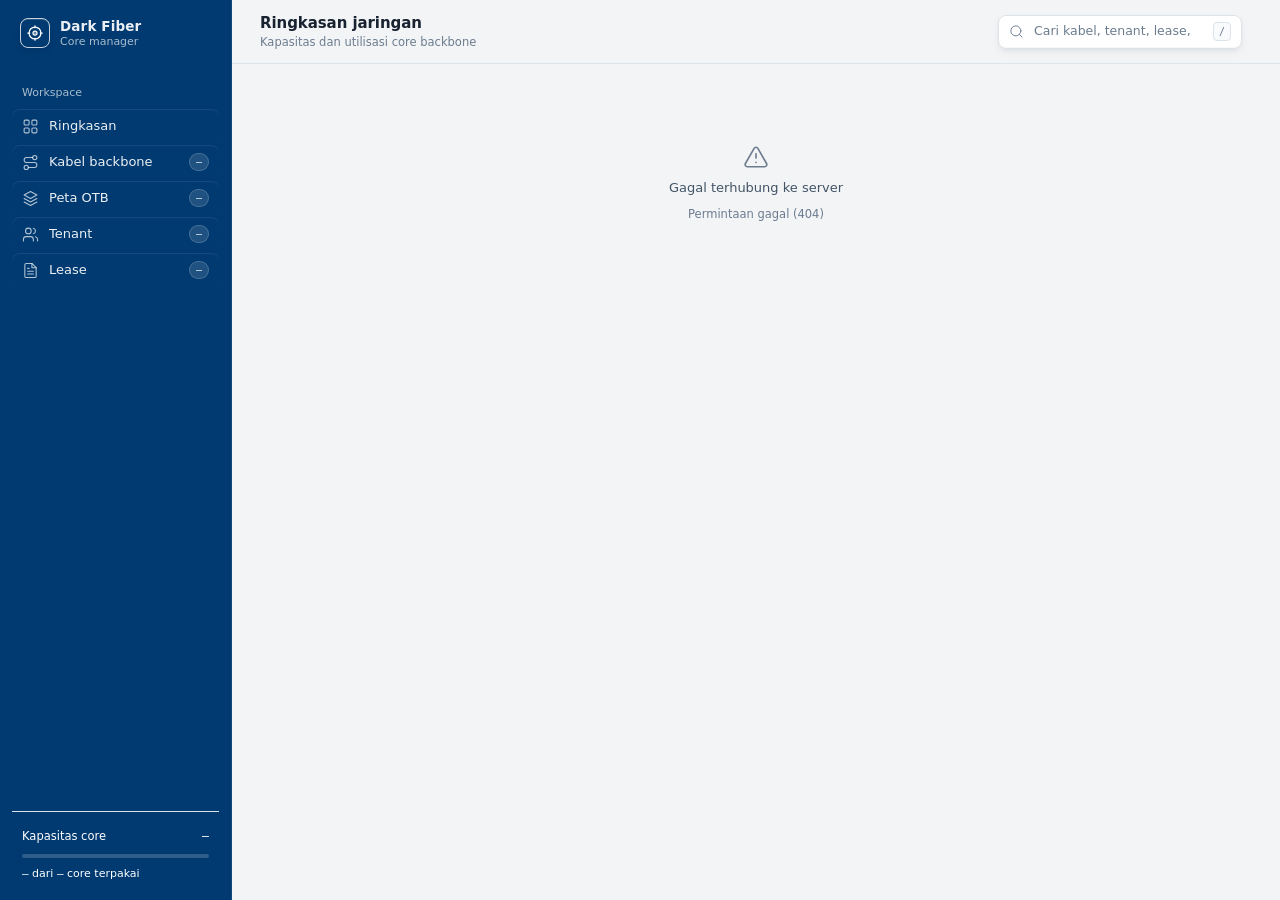
==== commit fa36566c: "style(brand): ganti logo ke Core Fiber navy blue" ====
--- a/src/web/index.html
+++ b/src/web/index.html
@@ -33,7 +33,12 @@
   <aside class="sidebar">
     <a class="brand" href="#/overview" aria-label="Dark Fiber Core Manager">
       <span class="brand-mark" aria-hidden="true">
-        <svg viewBox="0 0 32 32"><path d="M6 10h20M6 16h14M6 22h20" stroke="currentColor" stroke-width="2.4" stroke-linecap="round"/></svg>
+        <svg viewBox="0 0 32 32" fill="none" stroke="currentColor" stroke-width="2" stroke-linecap="round" stroke-linejoin="round">
+          <circle cx="16" cy="16" r="9.5"/>
+          <circle cx="16" cy="16" r="3.2"/>
+          <path d="M16 4.5v3M16 24.5v3M4.5 16h3M24.5 16h3"/>
+          <circle cx="16" cy="16" r="1.2" fill="currentColor" stroke="none"/>
+        </svg>
       </span>
       <span class="brand-text">
         <span class="brand-name">Dark Fiber</span>
--- a/src/web/styles.css
+++ b/src/web/styles.css
@@ -1,25 +1,38 @@
-/* Dark Fiber Core Manager — instrument panel, graphite with a brass accent. */
+﻿/* Dark Fiber Core Manager â€” light dashboard, matched to tampilan.jpg + warna.jpg. */
 :root {
-  color-scheme: dark;
-  --bg: #0b0d0f;
-  --panel: #111417;
-  --panel-2: #161a1e;
-  --panel-3: #1b2025;
-  --line: #23292f;
-  --line-2: #2e363d;
-  --tx: #e8ecef;
-  --tx2: #9aa5ae;
-  --mut: #6b767f;
-  --accent: #e3a94f;
-  --accent-ink: #1a1206;
-  --accent-soft: rgba(227, 169, 79, 0.13);
-  --ok: #4ade80;
-  --warn: #fbbf24;
-  --bad: #f87171;
-  --info: #60a5fa;
+  color-scheme: light;
+  --bg: #f3f4f6;
+  --panel: #ffffff;
+  --panel-2: #f8fafc;
+  --panel-3: #eef3f9;
+  --line: #dde3ea;
+  --line-2: #c7d2de;
+  --tx: #182230;
+  --tx2: #425466;
+  --mut: #6b7c8f;
+  --accent: #003a70;
+  --accent-ink: #ffffff;
+  --accent-soft: rgba(0, 58, 112, 0.08);
+  --ok: #1a9a6a;
+  --warn: #d97706;
+  --bad: #d03030;
+  --info: #2563eb;
   --r: 12px;
   --mono: ui-monospace, "SFMono-Regular", "JetBrains Mono", "Cascadia Mono", Menlo, Consolas, monospace;
-  --sans: "Inter", "Segoe UI", system-ui, -apple-system, "Helvetica Neue", sans-serif;
+  --sans: "Inter", "SF Pro Display", "Segoe UI", system-ui, -apple-system, "Helvetica Neue", sans-serif;
+  --shadow-sm:
+    0 1px 1px rgba(24, 34, 48, 0.02),
+    0 2px 4px rgba(24, 34, 48, 0.03),
+    0 4px 10px rgba(24, 34, 48, 0.04);
+  --shadow:
+    0 1px 2px rgba(24, 34, 48, 0.02),
+    0 4px 8px rgba(24, 34, 48, 0.04),
+    0 12px 24px rgba(24, 34, 48, 0.06);
+  --shadow-lg:
+    0 2px 4px rgba(24, 34, 48, 0.02),
+    0 8px 16px rgba(24, 34, 48, 0.05),
+    0 24px 48px rgba(24, 34, 48, 0.08);
+  --shadow-inset: inset 0 1px 0 rgba(255, 255, 255, 0.92), inset 0 -1px 0 rgba(24, 34, 48, 0.03);
   --ease: cubic-bezier(0.2, 0.7, 0.3, 1);
 }
 
@@ -51,13 +64,26 @@
   flex: none;
   display: flex;
   flex-direction: column;
-  border-right: 1px solid var(--line);
-  background: var(--bg);
+  border-right: 1px solid rgba(255,255,255,0.08);
+  background: var(--accent);
+  color: #fff;
   position: sticky;
   top: 0;
   height: 100vh;
   padding: 0 12px;
 }
+.sidebar .brand-mark { background: #003a70; color: #ffffff; box-shadow: var(--shadow-sm), inset 0 1px 0 rgba(255,255,255,0.15); }
+.sidebar .brand-name, .sidebar .nav-item { color: rgba(255,255,255,0.92); }
+.sidebar .brand-sub, .sidebar .nav-label { color: rgba(255,255,255,0.66); }
+.sidebar .side-gauge-top, .sidebar .side-gauge-top span, .sidebar .side-gauge-note, .sidebar .side-gauge-note span, .sidebar #side-pct, .sidebar #side-count, .sidebar #side-total { color: #fff; }
+.sidebar .nav-item .ico { color: rgba(255,255,255,0.7); }
+.sidebar .nav-item:hover { background: rgba(255,255,255,0.1); color: #fff; }
+.sidebar .nav-item.active { background: rgba(255,255,255,0.16); color: #fff; }
+.sidebar .nav-item.active .ico { color: #fff; }
+.sidebar .nav-item.active::before { background: #fff; }
+.sidebar .nav-count { background: rgba(255,255,255,0.12); border-color: rgba(255,255,255,0.18); color: rgba(255,255,255,0.9); }
+.sidebar .meter { background: rgba(255,255,255,0.18); }
+.sidebar .meter > span, .sidebar .meter-fill { background: #fff; }
 .brand {
   display: flex;
   align-items: center;
@@ -96,8 +122,10 @@
   border-radius: 8px;
   color: var(--tx2);
   position: relative;
-  transition: background-color 0.15s var(--ease), color 0.15s var(--ease);
-}
+  box-shadow: inset 0 1px 0 rgba(255,255,255,0.08);
+  transition: background-color 0.15s var(--ease), color 0.15s var(--ease), box-shadow 0.15s var(--ease), transform 0.1s var(--ease);
+}
+.sidebar .nav-item:hover, .sidebar .nav-item.active { box-shadow: 0 2px 8px rgba(0,0,0,0.12), inset 0 1px 0 rgba(255,255,255,0.18); transform: translateY(-1px); }
 .nav-item .ico { width: 17px; height: 17px; color: var(--mut); transition: color 0.15s var(--ease); }
 .nav-count {
   margin-left: auto;
@@ -105,7 +133,7 @@
   font-size: 10px;
   line-height: 1;
   color: var(--mut);
-  background: rgba(255, 255, 255, 0.04);
+  background: rgba(0,0,0,0.04);
   border: 1px solid var(--line);
   border-radius: 999px;
   padding: 3px 6px;
@@ -170,11 +198,12 @@
   padding: 0 10px;
   border: 1px solid var(--line);
   border-radius: 8px;
-  background: var(--panel);
+  background: linear-gradient(180deg,#fff,var(--panel));
   color: var(--mut);
-  transition: border-color 0.15s var(--ease), background-color 0.15s var(--ease);
-}
-.search:focus-within { border-color: var(--line-2); background: var(--panel-2); }
+  box-shadow: var(--shadow-sm), var(--shadow-inset);
+  transition: border-color 0.15s var(--ease), background-color 0.15s var(--ease), box-shadow 0.15s var(--ease);
+}
+.search:focus-within { border-color: var(--line-2); background: var(--panel-2); box-shadow: var(--shadow), var(--shadow-inset); }
 .search .ico { width: 15px; height: 15px; }
 .search input {
   border: 0;
@@ -191,7 +220,7 @@
 .search-pop { position: absolute; top: calc(100% + 6px); left: 0; right: 0; min-width: 360px; width: max(380px, 100%); max-height: 420px; overflow: auto; background: var(--panel); border: 1px solid var(--line-2); border-radius: 12px; box-shadow: 0 16px 40px rgba(0,0,0,0.5); padding: 6px; z-index: 50; }
 .sp-head { font-size: 10px; letter-spacing: 0.07em; text-transform: uppercase; color: var(--mut); padding: 8px 9px 5px; font-family: var(--mono); }
 .sp-row { display: flex; align-items: flex-start; gap: 8px; padding: 8px 9px; border-radius: 8px; color: var(--tx); text-decoration: none; }
-.sp-row:hover { background: rgba(255,255,255,0.04); }
+.sp-row:hover { background: rgba(0,0,0,0.04); }
 .sp-main { min-width: 0; flex: 1; }
 .sp-title { display: block; font-size: 12px; font-weight: 500; overflow: hidden; text-overflow: ellipsis; white-space: nowrap; }
 .sp-title mark { background: rgba(227,169,79,0.35); color: var(--tx); border-radius: 2px; padding: 0 1px; }
@@ -204,7 +233,7 @@
 .sp-more:hover { text-decoration: underline; }
 .sp-empty { padding: 10px 9px; font-size: 11.5px; color: var(--tx2); }
 
-.view { padding: 24px 28px 56px; max-width: 1560px; width: 100%; margin: 0 auto; }
+.view { padding: 24px 28px 56px; width: 100%; margin: 0; }
 
 /* Buttons ---------------------------------------------------------------- */
 .btn {
@@ -219,11 +248,14 @@
   font-size: 12.5px;
   font-weight: 500;
   white-space: nowrap;
-  transition: background-color 0.15s var(--ease), border-color 0.15s var(--ease), color 0.15s var(--ease);
+  box-shadow: var(--shadow-sm), var(--shadow-inset);
+  transition: background-color 0.15s var(--ease), border-color 0.15s var(--ease), color 0.15s var(--ease), transform 0.1s var(--ease), box-shadow 0.15s var(--ease);
 }
 .btn .ico { width: 16px; height: 16px; }
-.btn-primary { background: var(--tx); color: #101315; }
-.btn-primary:hover { background: #fff; }
+.btn:hover { transform: translateY(-1px); box-shadow: var(--shadow), var(--shadow-inset); }
+.btn:active { transform: translateY(0); box-shadow: inset 0 2px 4px rgba(24,34,48,0.08); }
+.btn-primary { background: var(--accent); color: #fff; border-color: transparent; }
+.btn-primary:hover { filter: brightness(1.08); background: var(--accent); }
 .btn-ghost { background: transparent; border-color: var(--line); color: var(--tx2); }
 .btn-ghost:hover { background: var(--panel-2); color: var(--tx); border-color: var(--line-2); }
 .btn-danger { background: rgba(248, 113, 113, 0.1); border-color: rgba(248, 113, 113, 0.28); color: #fca5a5; }
@@ -256,7 +288,7 @@
 .back:hover { color: var(--tx); }
 
 /* Panels ----------------------------------------------------------------- */
-.panel { background: var(--panel); border: 1px solid var(--line); border-radius: 14px; }
+.panel { background: var(--panel); border: 1px solid var(--line); border-radius: 14px; box-shadow: var(--shadow-sm); }
 .panel-head {
   display: flex;
   align-items: center;
@@ -275,34 +307,38 @@
 .kpis { display: grid; grid-template-columns: 1.5fr 1fr 1fr 1fr; gap: 12px; margin-bottom: 16px; }
 
 /* Site board ------------------------------------------------------------- */
-.board-head { display: flex; align-items: flex-end; justify-content: space-between; gap: 16px; flex-wrap: wrap; margin-bottom: 14px; }
-.board-title { font-size: 21px; font-weight: 600; letter-spacing: -0.02em; }
-.board-sub { font-size: 11.5px; color: var(--mut); margin-top: 3px; }
-.board-stats { display: flex; gap: 18px; flex-wrap: wrap; font-size: 11.5px; color: var(--mut); }
-.board-stats b { color: var(--tx); font-family: var(--mono); font-weight: 500; margin-right: 4px; }
-.board { display: grid; grid-template-columns: repeat(5, minmax(0, 1fr)); gap: 10px; margin-bottom: 14px; align-items: start; }
-.board-col { background: var(--panel); border: 1px solid var(--line); border-radius: 12px; padding: 10px; }
-.board-col-head { display: flex; align-items: center; gap: 7px; padding: 2px 2px 9px; }
-.board-dot { width: 7px; height: 7px; border-radius: 50%; flex: none; }
-.board-col-name { font-size: 10px; letter-spacing: 0.08em; text-transform: uppercase; color: var(--tx2); font-weight: 600; }
-.board-col-count { margin-left: auto; font-family: var(--mono); font-size: 10px; color: var(--mut); }
-.board-cards { display: flex; flex-direction: column; gap: 7px; }
-.site-card { display: flex; flex-direction: column; gap: 9px; padding: 9px 10px; background: #12171b; border: 1px solid var(--line); border-radius: 9px; color: inherit; text-decoration: none; transition: border-color 0.12s var(--ease), background-color 0.12s var(--ease), transform 0.12s var(--ease); }
-.site-card:hover { border-color: var(--line-2); background: #161c21; transform: translateY(-1px); }
+.board-head { display: flex; align-items: flex-end; justify-content: space-between; gap: 16px; flex-wrap: wrap; margin-bottom: 16px; }
+.board-title { font-size: 22px; font-weight: 600; letter-spacing: -0.02em; }
+.board-sub { font-size: 12px; color: var(--mut); margin-top: 4px; }
+.board-stats { display: flex; gap: 8px; flex-wrap: wrap; }
+.board-stats span { display: inline-flex; align-items: center; gap: 6px; padding: 6px 10px; border-radius: 8px; background: linear-gradient(180deg,#fff,var(--panel)); border: 1px solid var(--line); font-size: 11px; color: var(--mut); box-shadow: var(--shadow-sm), var(--shadow-inset); }
+.board-stats b { color: var(--tx); font-family: var(--mono); font-size: 11.5px; font-weight: 500; }
+.board { display: grid; grid-template-columns: repeat(5, minmax(0, 1fr)); gap: 12px; margin-bottom: 16px; align-items: start; }
+.board-col { background: var(--panel); border: 1px solid var(--line); border-radius: 12px; padding: 12px; min-width: 0; box-shadow: var(--shadow-sm); }
+.board-col-head { display: flex; align-items: center; gap: 8px; padding: 0 2px 10px; margin-bottom: 2px; border-bottom: 1px solid var(--line); }
+.board-dot { width: 8px; height: 8px; border-radius: 50%; flex: none; }
+.board-col-name { font-size: 10.5px; letter-spacing: 0.07em; text-transform: uppercase; color: var(--tx2); font-weight: 600; }
+.board-col-count { margin-left: auto; font-family: var(--mono); font-size: 10px; color: var(--mut); background: rgba(0,0,0,0.04); padding: 2px 7px; border-radius: 999px; }
+.board-cards { display: flex; flex-direction: column; gap: 8px; margin-top: 10px; max-height: 320px; overflow-y: auto; padding-right: 2px; }
+.board-cards::-webkit-scrollbar { width: 4px; }
+.board-cards::-webkit-scrollbar-thumb { background: var(--line-2); border-radius: 4px; }
+.site-card { display: flex; flex-direction: column; gap: 8px; padding: 10px; background: var(--panel-2); border: 1px solid var(--line); border-radius: 10px; color: inherit; text-decoration: none; box-shadow: var(--shadow-sm); transition: border-color 0.12s var(--ease), background-color 0.12s var(--ease), transform 0.12s var(--ease), box-shadow 0.12s var(--ease); }
+.site-card:hover { border-color: var(--line-2); background: var(--panel-3); transform: translateY(-2px); box-shadow: var(--shadow); }
 .site-card-top { display: flex; align-items: center; gap: 8px; min-width: 0; }
-.site-avatar { width: 24px; height: 24px; border-radius: 7px; display: grid; place-items: center; font-size: 9px; font-weight: 700; background: rgba(255, 255, 255, 0.05); flex: none; }
-.site-name { font-size: 11.5px; font-weight: 500; line-height: 1.3; min-width: 0; display: -webkit-box; -webkit-line-clamp: 3; -webkit-box-orient: vertical; overflow: hidden; }
-.site-card-foot { display: flex; align-items: center; justify-content: space-between; font-family: var(--mono); font-size: 9.5px; color: var(--mut); }
+.site-avatar { width: 26px; height: 26px; border-radius: 7px; display: grid; place-items: center; font-size: 9px; font-weight: 700; background: rgba(0,58,112,0.06); flex: none; }
+.site-name { font-size: 12px; font-weight: 500; line-height: 1.3; min-width: 0; white-space: nowrap; overflow: hidden; text-overflow: ellipsis; }
+.site-card-foot { display: flex; align-items: center; justify-content: space-between; font-family: var(--mono); font-size: 10px; color: var(--mut); }
 .site-otb { color: var(--tx2); }
-.board-empty { font-size: 10.5px; color: var(--mut); padding: 4px 2px; }
-.chart-panel { margin-bottom: 14px; }
+.board-empty { font-size: 11px; color: var(--mut); padding: 8px 2px; }
+.chart-panel { margin-bottom: 14px; box-shadow: var(--shadow-sm); }
 .chart { width: 100%; height: auto; display: block; }
 .chart-grid { stroke: var(--line); stroke-width: 1; }
 .chart-y, .chart-x { fill: var(--mut); font-size: 10px; font-family: var(--mono); }
 .chart-y { text-anchor: end; }
 .chart-x { text-anchor: middle; }
-.chart-line { fill: none; stroke: #8ea2ff; stroke-width: 2; stroke-linejoin: round; stroke-linecap: round; }
-.chart-dot { fill: #cfd8ff; stroke: #1a2030; stroke-width: 2; }
+.chart-bar { fill: var(--accent); opacity: 0.9; }
+.chart-bar:hover { opacity: 1; }
+.chart-val { fill: var(--tx2); font-size: 10px; font-family: var(--mono); text-anchor: middle; }
 .kpi { background: var(--panel); border: 1px solid var(--line); border-radius: 12px; padding: 16px 18px 15px; }
 .kpi-label { font-size: 11.5px; color: var(--tx2); display: flex; align-items: center; gap: 6px; }
 .kpi-value { font-family: var(--mono); font-variant-numeric: tabular-nums; font-size: 26px; font-weight: 500; letter-spacing: -0.02em; margin-top: 8px; line-height: 1.1; }
@@ -398,7 +434,8 @@
   transition: border-color 0.15s var(--ease), background-color 0.15s var(--ease);
 }
 .cable-card:hover { border-color: var(--line-2); background: var(--panel-2); }
-.card-top { display: flex; align-items: center; justify-content: space-between; gap: 8px; margin-bottom: 10px; }
+.card-rack { font-size: 13px; font-weight: 800; letter-spacing: 0.04em; text-transform: uppercase; color: var(--accent); margin-bottom: 8px; line-height: 1.2; }
+.card-top { display: flex; align-items: center; justify-content: space-between; gap: 8px; margin-bottom: 8px; }
 .code { font-family: var(--mono); font-size: 10.5px; color: var(--mut); letter-spacing: 0.01em; }
 .cable-name { font-size: 15.5px; font-weight: 600; letter-spacing: -0.01em; }
 .route { font-size: 11.5px; color: var(--mut); margin-top: 3px; min-height: 34px; }
@@ -447,7 +484,7 @@
 .map-panel { padding: 0; }
 .map-toolbar { display: flex; align-items: flex-start; justify-content: space-between; gap: 16px; padding: 16px 18px 14px; flex-wrap: wrap; }
 .map-tools { display: flex; align-items: center; gap: 8px; flex-wrap: wrap; }
-.segmented { display: flex; background: var(--panel-2); border: 1px solid var(--line); border-radius: 8px; padding: 2px; }
+.segmented { display: flex; background: var(--panel-2); border: 1px solid var(--line); border-radius: 8px; padding: 2px; box-shadow: var(--shadow-sm), var(--shadow-inset); }
 .seg-btn { height: 26px; padding: 0 10px; border: 0; border-radius: 6px; background: transparent; color: var(--tx2); font-size: 11.5px; }
 .seg-btn:hover { color: var(--tx); }
 .seg-btn.active { background: var(--panel-3); color: var(--tx); box-shadow: inset 0 0 0 1px var(--line-2); }
@@ -459,19 +496,21 @@
   gap: 8px;
   padding: 0 18px 18px;
 }
-.tube { background: #0e1114; border: 1px solid var(--line); border-radius: 9px; padding: 9px 9px 10px; }
+.tube { background: var(--bg); border: 1px solid var(--line); border-radius: 10px; padding: 9px 9px 10px; }
 .tube-head { display: flex; align-items: baseline; justify-content: space-between; gap: 6px; margin-bottom: 7px; }
 .tube-name { font-family: var(--mono); font-size: 10.5px; color: var(--tx2); }
 .tube-count { font-family: var(--mono); font-size: 9.5px; color: var(--mut); }
 .cores { display: grid; grid-template-columns: repeat(6, 1fr); gap: 4px; }
-/* Panel LC 144: 36 kolom × 4 baris, satu baris, muat layar */
+/* Panel LC 144: 36 kolom Ã— 4 baris, satu baris, muat layar */
 .panel-map-wrap { overflow: visible; padding: 0 18px 18px; }
 .panel-map { width: 100%; }
-.panel-band { width: 100%; }
-.band-cols { display: grid; grid-template-columns: repeat(36, minmax(0, 1fr)); gap: 2px; width: 100%; }
+.panel-map-bands { display: flex; flex-direction: column; gap: 12px; }
+.panel-band { width: 100%; display: flex; align-items: flex-start; gap: 8px; }
+.band-label { width: 72px; flex: none; font-family: var(--mono); font-size: 9.5px; color: var(--mut); padding-top: 5px; }
+.band-cols { display: grid; grid-template-columns: repeat(24, minmax(0, 1fr)); gap: 2px; width: 100%; flex: 1; min-width: 0; }
 .panel-col { display: grid; grid-template-rows: repeat(4, 22px); gap: 2px; min-width: 0; }
 .panel-col .core { width: 100%; min-width: 0; height: 22px; font-size: 8px; border-radius: 3px; }
-.panel-col .core-void { visibility: hidden; }
+.panel-col .core-void { visibility: visible; opacity: 0.28; background: transparent; border-style: dashed; color: var(--mut); pointer-events: none; }
 .core {
   position: relative;
   height: 27px;
@@ -479,7 +518,7 @@
   padding: 0;
   border-radius: 4px;
   border: 1px solid var(--line-2);
-  background: #151a1e;
+  background: var(--panel-2);
   color: var(--tx2);
   font-family: var(--mono);
   font-size: 10px;
@@ -490,8 +529,8 @@
   transition: border-color 0.12s var(--ease), background-color 0.12s var(--ease), opacity 0.12s var(--ease);
 }
 .core .fiber-dot { width: 4px; height: 4px; border-radius: 50%; flex: none; box-shadow: 0 0 0 1px rgba(0, 0, 0, 0.25); }
-.core:hover { border-color: var(--tx2); background: #1d2429; z-index: 2; }
-.core.leased { border-color: transparent; color: #0b0d0f; font-weight: 600; }
+.core:hover { border-color: var(--tx2); background: var(--panel-3); z-index: 2; }
+.core.leased { border-color: transparent; color: #111318; font-weight: 600; }
 .core.leased:hover { filter: brightness(1.12); }
 .core.selected { box-shadow: inset 0 0 0 2px var(--accent); border-color: var(--accent); }
 .core.selected::after {
@@ -532,7 +571,7 @@
 .tray-actions { display: flex; align-items: center; gap: 8px; flex: none; }
 
 /* Tables ----------------------------------------------------------------- */
-.table-wrap { overflow-x: auto; border: 1px solid var(--line); border-radius: 12px; background: var(--panel); }
+.table-wrap { overflow-x: auto; border: 1px solid var(--line); border-radius: 12px; background: var(--panel); box-shadow: var(--shadow-sm); }
 table { width: 100%; border-collapse: collapse; min-width: 760px; }
 th {
   text-align: left;
@@ -627,7 +666,7 @@
   padding: 0 10px;
   border: 1px solid var(--line);
   border-radius: 8px;
-  background: #0e1114;
+  background: var(--bg);
   font-size: 12.5px;
   color: var(--tx);
   outline: none;
@@ -642,7 +681,7 @@
 .grid2 .field { margin-bottom: 0; }
 .field-row { margin-top: 13px; }
 
-.selected-box { border: 1px solid var(--line); border-radius: 10px; background: #0e1114; padding: 12px 14px; margin-bottom: 15px; }
+.selected-box { border: 1px solid var(--line); border-radius: 10px; background: var(--bg); padding: 12px 14px; margin-bottom: 15px; }
 .selected-box .sel-top { display: flex; align-items: baseline; justify-content: space-between; gap: 8px; }
 .selected-box .sel-count { font-family: var(--mono); font-size: 14px; color: var(--accent); }
 .selected-box .sel-cable { font-size: 12px; color: var(--tx2); }
@@ -657,7 +696,7 @@
 
 /* Tenant detail ---------------------------------------------------------- */
 .tenant-head { display: flex; align-items: center; gap: 14px; margin-bottom: 18px; }
-.tenant-avatar { width: 44px; height: 44px; border-radius: 10px; display: grid; place-items: center; font-size: 16px; font-weight: 600; color: #0b0d0f; flex: none; }
+.tenant-avatar { width: 44px; height: 44px; border-radius: 10px; display: grid; place-items: center; font-size: 16px; font-weight: 600; color: #111318; flex: none; }
 .contact-grid { display: grid; grid-template-columns: repeat(3, 1fr); gap: 16px; }
 .contact-item .def-label { margin-bottom: 3px; }
 .contact-item .def-value { font-size: 12.5px; }
@@ -781,6 +820,19 @@
 .otb-title { font-size: 15px; font-weight: 600; letter-spacing: -0.01em; }
 .otb-sub { font-size: 11px; color: var(--mut); margin-top: 2px; }
 .otb-search { width: 260px; }
+.otb-cards { display: grid; grid-template-columns: repeat(auto-fill, minmax(280px, 1fr)); gap: 12px; }
+.otb-card { display: flex; flex-direction: column; gap: 10px; padding: 14px; min-height: 132px; background: var(--panel); border: 1px solid var(--line); border-radius: 12px; color: inherit; text-decoration: none; box-shadow: var(--shadow-sm); transition: border-color 0.12s var(--ease), background-color 0.12s var(--ease), transform 0.12s var(--ease), box-shadow 0.12s var(--ease); }
+.otb-card:hover { border-color: var(--line-2); background: var(--panel-2); transform: translateY(-2px); box-shadow: var(--shadow); }
+.otb-card-top { display: flex; align-items: center; justify-content: space-between; gap: 8px; }
+.otb-card-rak { font-family: var(--mono); font-size: 9.5px; letter-spacing: 0.06em; text-transform: uppercase; color: var(--accent); background: var(--accent-soft); border-radius: 5px; padding: 3px 7px; max-width: 70%; overflow: hidden; text-overflow: ellipsis; white-space: nowrap; }
+.otb-card-size { font-family: var(--mono); font-size: 10px; color: var(--mut); flex: none; }
+.otb-card-name { font-size: 12.5px; font-weight: 500; line-height: 1.4; min-height: 36px; display: -webkit-box; -webkit-line-clamp: 2; -webkit-box-orient: vertical; overflow: hidden; }
+.otb-card-foot { display: flex; align-items: center; justify-content: space-between; gap: 8px; font-size: 10.5px; color: var(--mut); margin-top: auto; padding-top: 8px; border-top: 1px solid rgba(0,0,0,0.04); }
+.otb-card .meter { margin-top: 1px; }
+.otb-back { display: inline-block; font-size: 10.5px; color: var(--mut); margin-bottom: 5px; }
+.otb-back:hover { color: var(--accent); }
+.otb-head-main { min-width: 0; }
+.otb-head-actions { display: flex; align-items: center; gap: 8px; flex-wrap: wrap; }
 .otb-error { display: flex; gap: 10px; align-items: flex-start; padding: 12px 14px; border-color: rgba(251, 191, 36, 0.3); color: var(--warn); font-size: 12px; }
 .otb-error strong { display: block; color: var(--tx); font-weight: 600; margin-bottom: 2px; }
 .otb-error p { color: var(--tx2); font-family: var(--mono); font-size: 10.5px; word-break: break-word; }
@@ -800,7 +852,7 @@
   .otb-search { width: 100%; }
 }
 
-/* Sheet mirror — OTB asli di Ringkasan & Kabel Backbone -------------------- */
+/* Sheet mirror â€” OTB asli di Ringkasan & Kabel Backbone -------------------- */
 .bar-sheet { margin-top: 6px; }
 .sheet-badge { display: inline-flex; align-items: center; gap: 5px; font-family: var(--mono); font-size: 10px; padding: 2px 7px; border-radius: 20px; background: rgba(63, 182, 139, 0.12); color: #7dd8b3; border: 1px solid rgba(63, 182, 139, 0.25); }
 .sheet-line { display: flex; gap: 7px; align-items: flex-start; margin-top: 8px; padding: 8px 9px; border-radius: 8px; background: rgba(63, 182, 139, 0.08); font-size: 11px; color: var(--tx2); line-height: 1.45; }
@@ -827,3 +879,4 @@
 .bar-name.short-otb { letter-spacing: 0.01em; }
 .bar-breakdown, .metric-breakdown { font-family: var(--mono); font-size: 10px; color: #7dd8b3; margin-top: 4px; }
 .metric-breakdown { margin-bottom: 6px; }
+
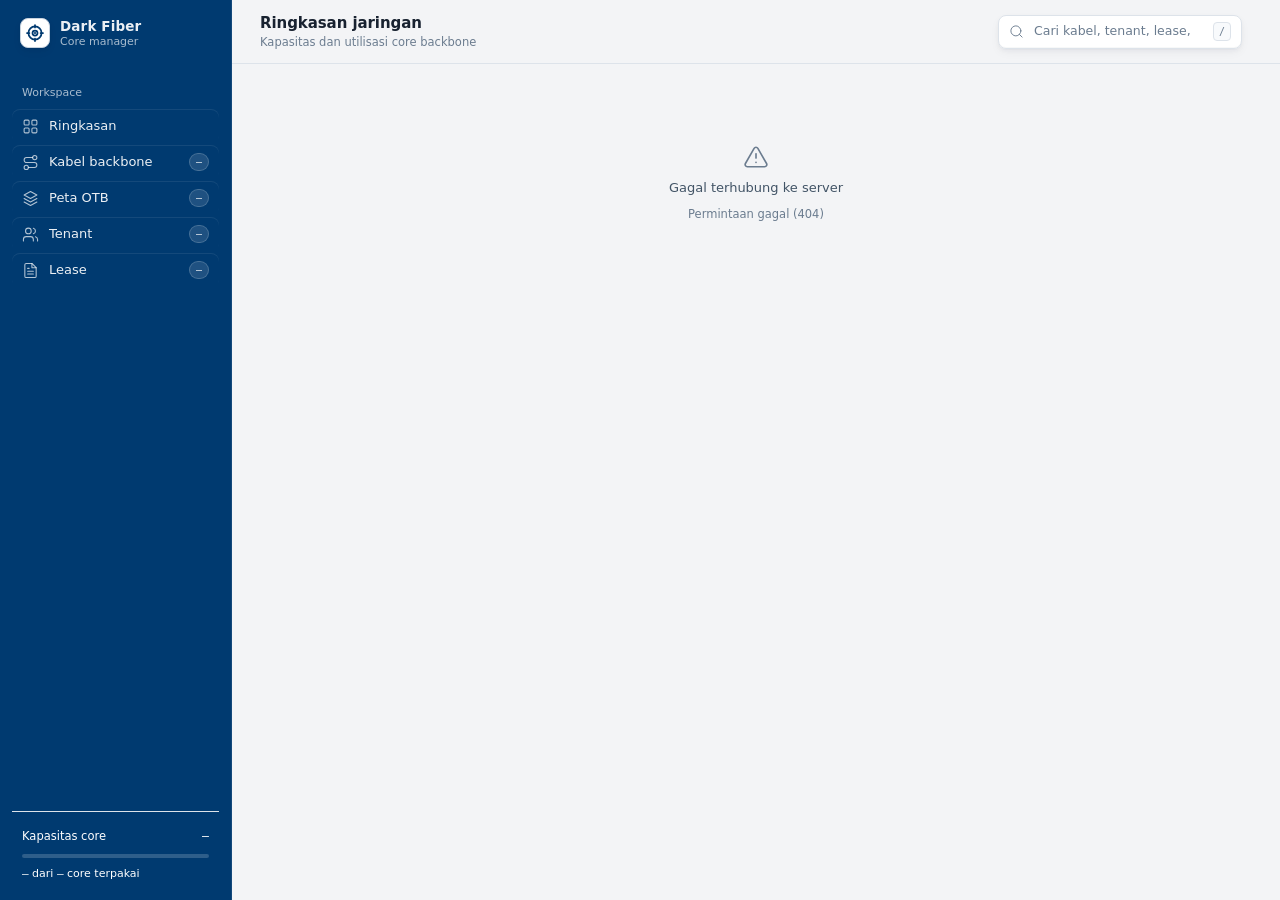
==== commit 4b1d8a16: "style(brand): perbesar dan pertebal logo Core Fiber" ====
--- a/src/web/index.html
+++ b/src/web/index.html
@@ -33,11 +33,11 @@
   <aside class="sidebar">
     <a class="brand" href="#/overview" aria-label="Dark Fiber Core Manager">
       <span class="brand-mark" aria-hidden="true">
-        <svg viewBox="0 0 32 32" fill="none" stroke="currentColor" stroke-width="2" stroke-linecap="round" stroke-linejoin="round">
-          <circle cx="16" cy="16" r="9.5"/>
-          <circle cx="16" cy="16" r="3.2"/>
-          <path d="M16 4.5v3M16 24.5v3M4.5 16h3M24.5 16h3"/>
-          <circle cx="16" cy="16" r="1.2" fill="currentColor" stroke="none"/>
+        <svg viewBox="0 0 32 32" fill="none" stroke="currentColor" stroke-width="2.8" stroke-linecap="round" stroke-linejoin="round">
+          <circle cx="16" cy="16" r="10.5"/>
+          <circle cx="16" cy="16" r="4"/>
+          <path d="M16 3.2v3.8M16 25v3.8M3.2 16H7M25 16h3.8"/>
+          <circle cx="16" cy="16" r="1.7" fill="currentColor" stroke="none"/>
         </svg>
       </span>
       <span class="brand-text">
--- a/src/web/styles.css
+++ b/src/web/styles.css
@@ -72,7 +72,7 @@
   height: 100vh;
   padding: 0 12px;
 }
-.sidebar .brand-mark { background: #003a70; color: #ffffff; box-shadow: var(--shadow-sm), inset 0 1px 0 rgba(255,255,255,0.15); }
+.sidebar .brand-mark { background: #ffffff; color: #003a70; box-shadow: var(--shadow-sm); }
 .sidebar .brand-name, .sidebar .nav-item { color: rgba(255,255,255,0.92); }
 .sidebar .brand-sub, .sidebar .nav-label { color: rgba(255,255,255,0.66); }
 .sidebar .side-gauge-top, .sidebar .side-gauge-top span, .sidebar .side-gauge-note, .sidebar .side-gauge-note span, .sidebar #side-pct, .sidebar #side-count, .sidebar #side-total { color: #fff; }
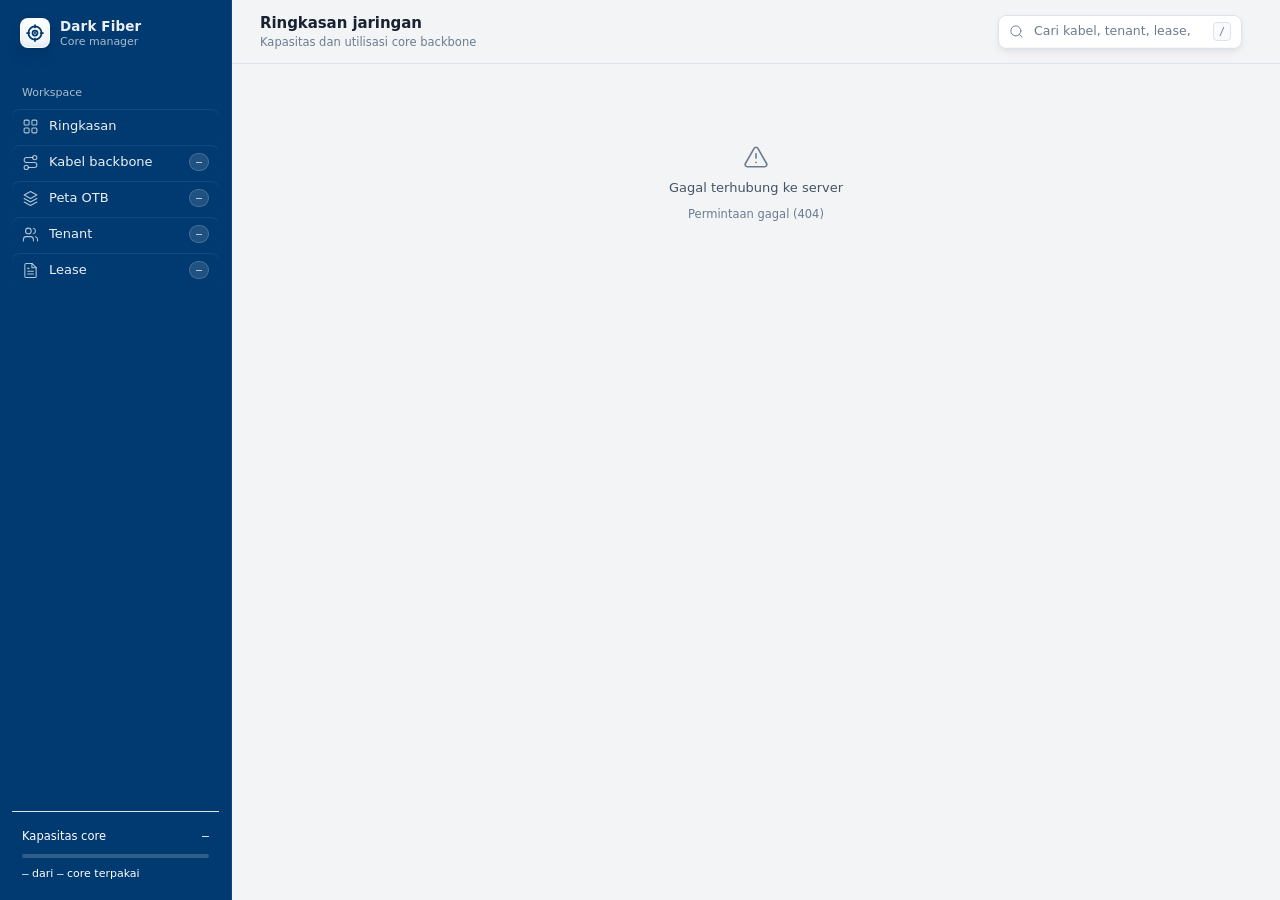
==== commit a0f3f2ff: "style(brand): favicon Core Fiber + logo brand-mark 3D timbul" ====
--- a/src/web/index.html
+++ b/src/web/index.html
@@ -5,7 +5,7 @@
 <meta name="viewport" content="width=device-width, initial-scale=1.0">
 <meta name="color-scheme" content="dark">
 <title>Dark Fiber Core Manager</title>
-<link rel="icon" href="data:image/svg+xml,%3Csvg xmlns='http://www.w3.org/2000/svg' viewBox='0 0 32 32'%3E%3Crect width='32' height='32' rx='7' fill='%230b0d0f'/%3E%3Cpath d='M7 10h18M7 16h13M7 22h18' stroke='%23e3a94f' stroke-width='2.5' stroke-linecap='round'/%3E%3C/svg%3E">
+  <link rel="icon" href="data:image/svg+xml,%3Csvg xmlns='http://www.w3.org/2000/svg' viewBox='0 0 32 32'%3E%3Crect width='32' height='32' rx='7' fill='%23ffffff'/%3E%3Cg fill='none' stroke='%23003a70' stroke-width='2.8' stroke-linecap='round' stroke-linejoin='round'%3E%3Ccircle cx='16' cy='16' r='10.5'/%3E%3Ccircle cx='16' cy='16' r='4'/%3E%3Cpath d='M16 3.2v3.8M16 25v3.8M3.2 16H7M25 16h3.8'/%3E%3C/g%3E%3Ccircle cx='16' cy='16' r='1.7' fill='%23003a70'/%3E%3C/svg%3E">
 <link rel="stylesheet" href="styles.css">
 </head>
 <body>
--- a/src/web/styles.css
+++ b/src/web/styles.css
@@ -72,7 +72,17 @@
   height: 100vh;
   padding: 0 12px;
 }
-.sidebar .brand-mark { background: #ffffff; color: #003a70; box-shadow: var(--shadow-sm); }
+.sidebar .brand-mark {
+  background: linear-gradient(180deg, #ffffff 0%, #eef4fa 100%);
+  color: #003a70;
+  box-shadow:
+    0 1px 2px rgba(0,0,0,0.06),
+    0 4px 8px rgba(0,0,0,0.08),
+    0 8px 16px rgba(0,58,112,0.12),
+    inset 0 1px 0 rgba(255,255,255,1),
+    inset 0 -2px 4px rgba(0,58,112,0.06);
+  border: 1px solid rgba(255,255,255,0.7);
+}
 .sidebar .brand-name, .sidebar .nav-item { color: rgba(255,255,255,0.92); }
 .sidebar .brand-sub, .sidebar .nav-label { color: rgba(255,255,255,0.66); }
 .sidebar .side-gauge-top, .sidebar .side-gauge-top span, .sidebar .side-gauge-note, .sidebar .side-gauge-note span, .sidebar #side-pct, .sidebar #side-count, .sidebar #side-total { color: #fff; }
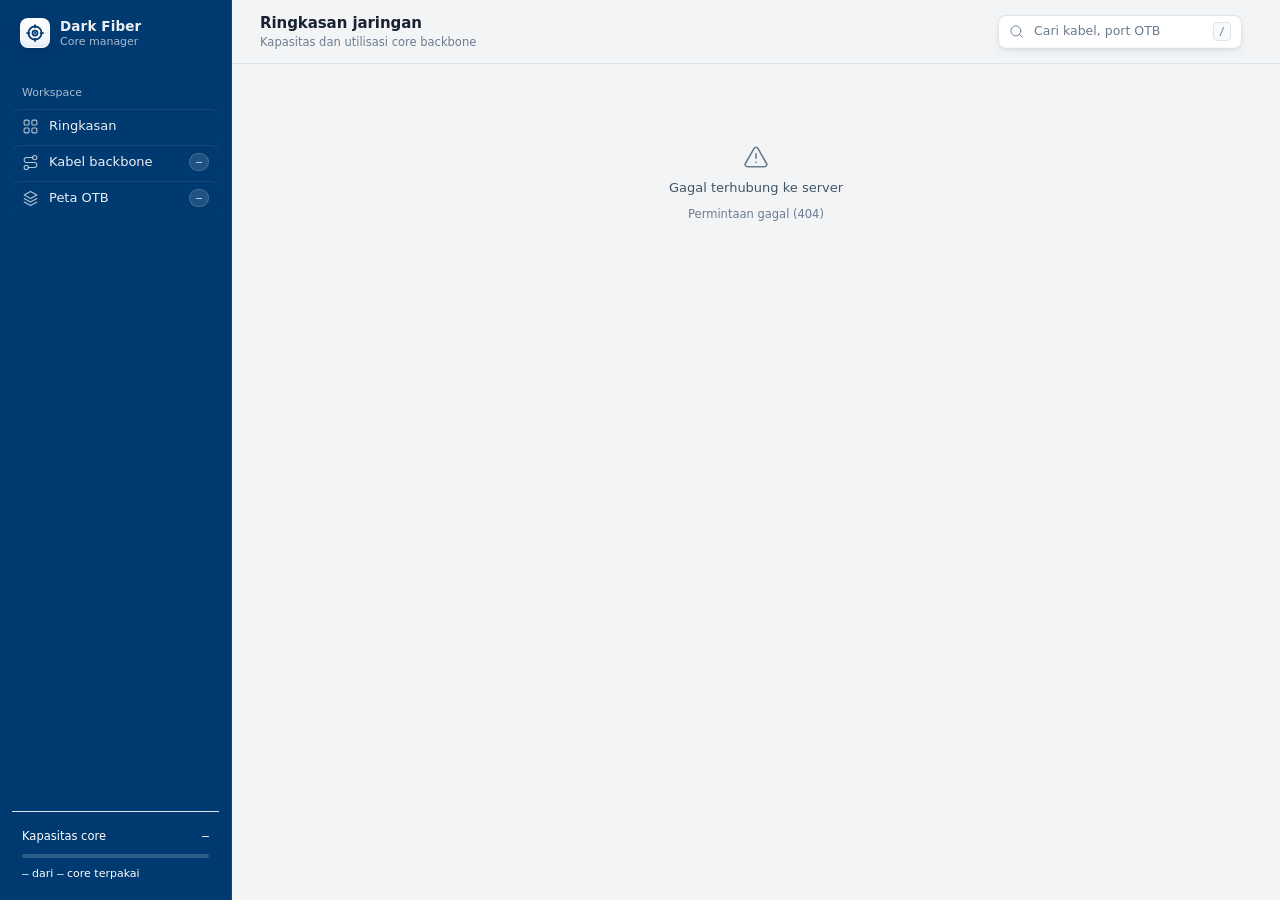
==== commit 1abb2209: "feat(web): hapus navigasi Tenant dan Lease" ====
--- a/src/web/index.html
+++ b/src/web/index.html
@@ -50,8 +50,7 @@
       <a href="#/overview" class="nav-item" data-nav="overview"><svg class="ico"><use href="#i-grid"/></svg><span>Ringkasan</span></a>
       <a href="#/cables" class="nav-item" data-nav="cables"><svg class="ico"><use href="#i-route"/></svg><span>Kabel backbone</span><span class="nav-count" data-nav-count="cables">–</span></a>
       <a href="#/otb" class="nav-item" data-nav="otb"><svg class="ico"><use href="#i-layers"/></svg><span>Peta OTB</span><span class="nav-count" data-nav-count="otb">–</span></a>
-      <a href="#/tenants" class="nav-item" data-nav="tenants"><svg class="ico"><use href="#i-users"/></svg><span>Tenant</span><span class="nav-count" data-nav-count="tenants">–</span></a>
-      <a href="#/leases" class="nav-item" data-nav="leases"><svg class="ico"><use href="#i-file"/></svg><span>Lease</span><span class="nav-count" data-nav-count="leases">–</span></a>
+
     </nav>
     <div class="side-foot">
       <div class="side-gauge">
@@ -72,7 +71,7 @@
         <div class="search-box" id="search-box">
           <label class="search" id="search-wrap">
             <svg class="ico"><use href="#i-search"/></svg>
-            <input id="search" type="search" placeholder="Cari kabel, tenant, lease, port OTB" autocomplete="off" aria-label="Cari" role="combobox" aria-expanded="false" aria-controls="search-pop">
+            <input id="search" type="search" placeholder="Cari kabel, port OTB" autocomplete="off" aria-label="Cari" role="combobox" aria-expanded="false" aria-controls="search-pop">
             <span class="search-kbd" title="Tekan / untuk fokus">/</span>
           </label>
           <div id="search-pop" class="search-pop" hidden></div>
--- a/src/web/styles.css
+++ b/src/web/styles.css
@@ -92,6 +92,7 @@
 .sidebar .nav-item.active .ico { color: #fff; }
 .sidebar .nav-item.active::before { background: #fff; }
 .sidebar .nav-count { background: rgba(255,255,255,0.12); border-color: rgba(255,255,255,0.18); color: rgba(255,255,255,0.9); }
+.sidebar .nav-item.active .nav-count { background: rgba(255,255,255,0.22); border-color: rgba(255,255,255,0.3); color: #fff; }
 .sidebar .meter { background: rgba(255,255,255,0.18); }
 .sidebar .meter > span, .sidebar .meter-fill { background: #fff; }
 .brand {
@@ -511,7 +512,7 @@
 .tube-name { font-family: var(--mono); font-size: 10.5px; color: var(--tx2); }
 .tube-count { font-family: var(--mono); font-size: 9.5px; color: var(--mut); }
 .cores { display: grid; grid-template-columns: repeat(6, 1fr); gap: 4px; }
-/* Panel LC 144: 36 kolom Ã— 4 baris, satu baris, muat layar */
+/* Panel LC: 144 -> 24 kolom x 4 core x 2 baris, 288 -> 24 kolom x 12 core */
 .panel-map-wrap { overflow: visible; padding: 0 18px 18px; }
 .panel-map { width: 100%; }
 .panel-map-bands { display: flex; flex-direction: column; gap: 12px; }
@@ -520,6 +521,28 @@
 .band-cols { display: grid; grid-template-columns: repeat(24, minmax(0, 1fr)); gap: 2px; width: 100%; flex: 1; min-width: 0; }
 .panel-col { display: grid; grid-template-rows: repeat(4, 22px); gap: 2px; min-width: 0; }
 .panel-col .core { width: 100%; min-width: 0; height: 22px; font-size: 8px; border-radius: 3px; }
+/* 72 core: fisik 96, 4 kolom besar 2x2, tiap kolom 24 core staggered (12 kolom kecil x 3 baris) */
+.panel-map-72 { display: grid; grid-template-columns: repeat(2, minmax(0, 1fr)); gap: 14px; }
+.panel-72-big { background: var(--panel-2); border: 1px solid var(--line); border-radius: 10px; padding: 10px; min-width: 0; box-shadow: var(--shadow-sm); }
+.panel-72-big-void { opacity: 0.72; }
+.panel-72-big-label { font-family: var(--mono); font-size: 10px; color: var(--mut); margin-bottom: 8px; }
+.panel-72-big-grid { display: grid; grid-template-columns: repeat(12, 32px); gap: 2px; }
+.panel-col-72 { display: grid; grid-template-rows: repeat(3, 22px); gap: 2px; min-width: 0; }
+.panel-map-72 .core { width: 100%; min-width: 0; height: 22px; font-size: 8px; border-radius: 3px; }
+.panel-map-72 .core-slot-empty { display: block; width: 100%; height: 22px; }
+@media (max-width: 920px) {
+  .panel-map-72 { grid-template-columns: 1fr; }
+}
+
+/* 288 core saja: 12 kolom ke samping, tiap kolom 4 core x 6 baris (24 core) */
+.panel-map-wrap-scroll { overflow-x: auto; }
+.panel-map-288 { display: grid; grid-template-columns: repeat(12, minmax(0, 1fr)); gap: 12px; }
+.panel-col-288 { display: grid; grid-template-columns: repeat(4, minmax(0, 1fr)); grid-auto-rows: 26px; gap: 3px; padding: 4px; background: var(--panel-2); border-radius: 8px; min-width: 0; }
+.panel-map-288 .core { width: 100%; min-width: 0; height: 26px; font-size: 9px; border-radius: 4px; }
+/* layar sempit: 6 kolom per baris biar kotak core tidak mengecil */
+@media (max-width: 1600px) {
+  .panel-map-288 { grid-template-columns: repeat(6, minmax(0, 1fr)); }
+}
 .panel-col .core-void { visibility: visible; opacity: 0.28; background: transparent; border-style: dashed; color: var(--mut); pointer-events: none; }
 .core {
   position: relative;
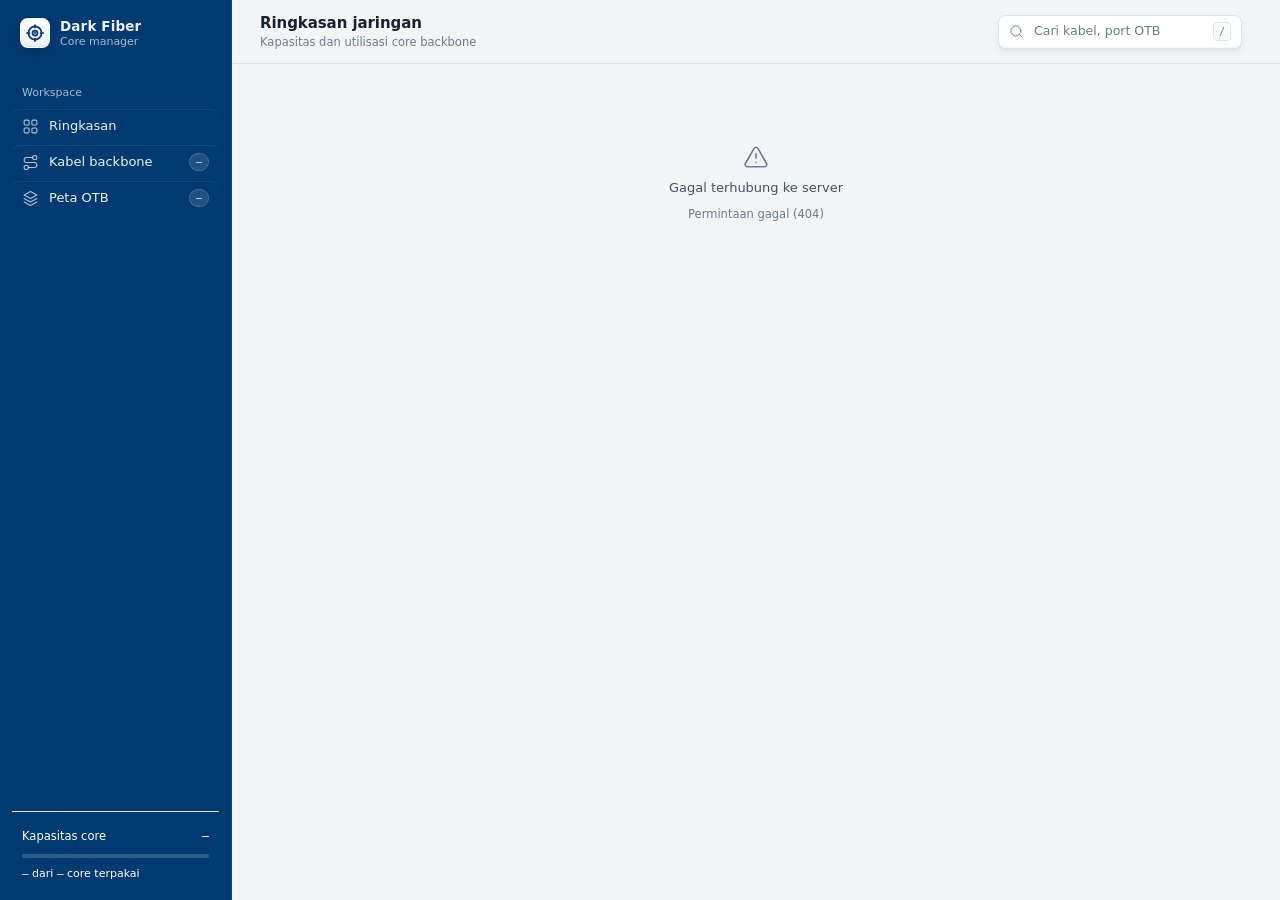
==== commit be0bf83f: "fix: auth, loading UX, cache, and API hardening - Add APP_PASSWORD bearer-token auth with login gate" ====
--- a/src/web/index.html
+++ b/src/web/index.html
@@ -9,6 +9,7 @@
 <link rel="stylesheet" href="styles.css">
 </head>
 <body>
+<div id="route-progress" class="route-progress" aria-hidden="true"><span></span></div>
 <svg class="sprite" aria-hidden="true">
   <symbol id="i-grid" viewBox="0 0 24 24"><rect x="3" y="3" width="7" height="7" rx="1.5"/><rect x="14" y="3" width="7" height="7" rx="1.5"/><rect x="3" y="14" width="7" height="7" rx="1.5"/><rect x="14" y="14" width="7" height="7" rx="1.5"/></symbol>
   <symbol id="i-route" viewBox="0 0 24 24"><circle cx="6" cy="19" r="3"/><path d="M9 19h8.5a3.5 3.5 0 0 0 0-7h-11a3.5 3.5 0 0 1 0-7H15"/><circle cx="18" cy="5" r="3"/></symbol>
@@ -27,6 +28,7 @@
   <symbol id="i-clock" viewBox="0 0 24 24"><circle cx="12" cy="12" r="10"/><path d="M12 6v6l4 2"/></symbol>
   <symbol id="i-layers" viewBox="0 0 24 24"><path d="m12 2 9 5-9 5-9-5 9-5Z"/><path d="m3 12 9 5 9-5"/><path d="m3 17 9 5 9-5"/></symbol>
   <symbol id="i-link" viewBox="0 0 24 24"><path d="M10 13a5 5 0 0 0 7.54.54l3-3a5 5 0 0 0-7.07-7.07l-1.72 1.71"/><path d="M14 11a5 5 0 0 0-7.54-.54l-3 3a5 5 0 0 0 7.07 7.07l1.71-1.71"/></symbol>
+  <symbol id="i-lock" viewBox="0 0 24 24"><rect x="4" y="10" width="16" height="10" rx="2.5"/><path d="M8 10V7a4 4 0 0 1 8 0v3"/><circle cx="12" cy="15" r="1.3" fill="currentColor" stroke="none"/></symbol>
 </svg>
 
 <div class="app">
@@ -77,14 +79,38 @@
           <div id="search-pop" class="search-pop" hidden></div>
         </div>
         <span id="primary-slot"></span>
+        <button id="logout" class="btn btn-ghost btn-logout" type="button" hidden>
+          <svg class="ico"><use href="#i-lock"/></svg><span>Keluar</span>
+        </button>
       </div>
     </header>
     <div id="view" class="view" aria-live="polite"></div>
   </main>
 </div>
 
+<div id="auth-gate" class="auth-gate" hidden>
+  <form id="auth-form" class="auth-card" autocomplete="on">
+    <span class="auth-logo" aria-hidden="true">
+      <svg viewBox="0 0 32 32"><g fill="none" stroke="currentColor" stroke-width="2.4" stroke-linecap="round"><circle cx="16" cy="16" r="10.5"/><circle cx="16" cy="16" r="4"/><path d="M16 3.2v3.8M16 25v3.8M3.2 16H7M25 16h3.8"/></g><circle cx="16" cy="16" r="1.7" fill="currentColor"/></svg>
+    </span>
+    <h2>Akses terbatas</h2>
+    <p class="auth-sub">Masukkan password workspace untuk membuka Dark Fiber Core Manager.</p>
+    <label class="auth-field">
+      <span>Password</span>
+      <input id="auth-password" type="password" name="password" required autocomplete="current-password" placeholder="••••••••">
+    </label>
+    <p id="auth-error" class="auth-error" role="alert"></p>
+    <button id="auth-submit" class="btn btn-primary auth-btn" type="submit">Masuk</button>
+    <p class="auth-foot">Data internal — jangan dibagikan ke luar tim.</p>
+  </form>
+</div>
 <div id="modal-root"></div>
 <div id="toast" class="toast" role="status" aria-live="polite"></div>
+<div id="load-overlay" class="load-overlay" role="progressbar" aria-label="Progres memuat data" aria-valuemin="0" aria-valuemax="100" aria-valuenow="0" hidden aria-live="polite">
+  <div class="load-top"><strong id="load-label">Memuat data…</strong><span class="mono" id="load-pct">0%</span></div>
+  <div class="lbar"><span id="load-bar"></span></div>
+  <span class="load-foot">Data kabel, tenant, dan peta OTB</span>
+</div>
 <script src="app.js"></script>
 </body>
 </html>
--- a/src/web/styles.css
+++ b/src/web/styles.css
@@ -37,6 +37,7 @@
 }
 
 * { box-sizing: border-box; }
+[hidden] { display: none !important; }
 html, body { margin: 0; padding: 0; }
 body {
   background: var(--bg);
@@ -321,6 +322,9 @@
 .board-head { display: flex; align-items: flex-end; justify-content: space-between; gap: 16px; flex-wrap: wrap; margin-bottom: 16px; }
 .board-title { font-size: 22px; font-weight: 600; letter-spacing: -0.02em; }
 .board-sub { font-size: 12px; color: var(--mut); margin-top: 4px; }
+.board-sync { display: inline-flex; align-items: center; gap: 6px; margin-top: 6px; font-size: 11px; color: var(--mut); }
+.board-sync .ico { width: 13px; height: 13px; }
+.board-sync-warn { color: #b45309; }
 .board-stats { display: flex; gap: 8px; flex-wrap: wrap; }
 .board-stats span { display: inline-flex; align-items: center; gap: 6px; padding: 6px 10px; border-radius: 8px; background: linear-gradient(180deg,#fff,var(--panel)); border: 1px solid var(--line); font-size: 11px; color: var(--mut); box-shadow: var(--shadow-sm), var(--shadow-inset); }
 .board-stats b { color: var(--tx); font-family: var(--mono); font-size: 11.5px; font-weight: 500; }
@@ -522,11 +526,11 @@
 .panel-col { display: grid; grid-template-rows: repeat(4, 22px); gap: 2px; min-width: 0; }
 .panel-col .core { width: 100%; min-width: 0; height: 22px; font-size: 8px; border-radius: 3px; }
 /* 72 core: fisik 96, 4 kolom besar 2x2, tiap kolom 24 core staggered (12 kolom kecil x 3 baris) */
-.panel-map-72 { display: grid; grid-template-columns: repeat(2, minmax(0, 1fr)); gap: 14px; }
+.panel-map-72 { display: grid; grid-template-columns: repeat(2, minmax(0, 1fr)); gap: 14px; max-width: 980px; margin: 0 auto; }
 .panel-72-big { background: var(--panel-2); border: 1px solid var(--line); border-radius: 10px; padding: 10px; min-width: 0; box-shadow: var(--shadow-sm); }
 .panel-72-big-void { opacity: 0.72; }
 .panel-72-big-label { font-family: var(--mono); font-size: 10px; color: var(--mut); margin-bottom: 8px; }
-.panel-72-big-grid { display: grid; grid-template-columns: repeat(12, 32px); gap: 2px; }
+.panel-72-big-grid { display: grid; grid-template-columns: repeat(12, minmax(0, 1fr)); gap: 2px; }
 .panel-col-72 { display: grid; grid-template-rows: repeat(3, 22px); gap: 2px; min-width: 0; }
 .panel-map-72 .core { width: 100%; min-width: 0; height: 22px; font-size: 8px; border-radius: 3px; }
 .panel-map-72 .core-slot-empty { display: block; width: 100%; height: 22px; }
@@ -563,6 +567,8 @@
 }
 .core .fiber-dot { width: 4px; height: 4px; border-radius: 50%; flex: none; box-shadow: 0 0 0 1px rgba(0, 0, 0, 0.25); }
 .core:hover { border-color: var(--tx2); background: var(--panel-3); z-index: 2; }
+.core.core-readonly { cursor: default; }
+.core.core-readonly:hover { z-index: auto; filter: none; }
 .core.leased { border-color: transparent; color: #111318; font-weight: 600; }
 .core.leased:hover { filter: brightness(1.12); }
 .core.selected { box-shadow: inset 0 0 0 2px var(--accent); border-color: var(--accent); }
@@ -741,7 +747,158 @@
 .empty .ico { width: 26px; height: 26px; color: var(--mut); }
 .empty-title { font-size: 13px; color: var(--tx2); }
 .empty-sub { font-size: 11.5px; color: var(--mut); max-width: 360px; }
-.loading { padding: 64px 20px; text-align: center; color: var(--mut); font-size: 12px; }
+.loading { padding: 64px 20px; text-align: center; color: var(--mut); font-size: 12px; display: flex; flex-direction: column; align-items: center; gap: 10px; }
+.spin { width: 18px; height: 18px; border: 2px solid var(--line); border-top-color: var(--accent); border-radius: 50%; animation: spin 0.75s linear infinite; }
+@keyframes spin { to { transform: rotate(360deg); } }
+@media (prefers-reduced-motion: reduce) { .spin { animation: none; } }
+
+.load-overlay { position: fixed; z-index: 90; right: 20px; bottom: 20px; width: min(320px, calc(100vw - 32px)); padding: 12px 14px; background: var(--panel); border: 1px solid var(--line); border-radius: var(--r); box-shadow: var(--shadow-lg); display: flex; flex-direction: column; gap: 8px; }
+.load-overlay[hidden] { display: none; }
+.load-top { display: flex; align-items: baseline; justify-content: space-between; gap: 12px; }
+.load-top strong { font-size: 12px; font-weight: 600; color: var(--tx); }
+.load-top .mono { font-size: 12px; color: var(--accent); font-weight: 600; }
+.lbar { height: 5px; border-radius: 99px; background: var(--panel-3); overflow: hidden; }
+.lbar span { display: block; height: 100%; width: 0%; border-radius: inherit; background: var(--accent); transition: width 0.18s var(--ease); }
+.load-foot { font-size: 11px; color: var(--mut); }
+@media (max-width: 600px) { .load-overlay { right: 16px; left: 16px; bottom: 16px; width: auto; } }
+
+/* Route progress + skeleton loading --------------------------------------- */
+.route-progress {
+  position: fixed;
+  inset: 0 0 auto 0;
+  height: 2px;
+  z-index: 200;
+  pointer-events: none;
+  opacity: 0;
+  transition: opacity 0.18s var(--ease);
+}
+.route-progress.on { opacity: 1; }
+.route-progress > span {
+  display: block;
+  height: 100%;
+  width: 0;
+  background: linear-gradient(90deg, var(--accent), #2f7fd1 60%, var(--accent));
+  box-shadow: 0 0 8px rgba(0, 58, 112, 0.45);
+  transition: width 0.5s var(--ease);
+}
+.route-progress.on > span { width: 72%; }
+.route-progress.on.done > span { width: 100%; transition: width 0.16s linear; }
+
+.skeleton { display: grid; gap: 16px; padding: 4px 0 24px; }
+.sk-top { display: flex; align-items: center; justify-content: space-between; gap: 16px; }
+.sk {
+  display: block;
+  border-radius: 7px;
+  background: linear-gradient(100deg, var(--panel-3) 20%, #f7fafd 40%, var(--panel-3) 60%);
+  background-size: 220% 100%;
+  animation: sk-shimmer 1.15s ease-in-out infinite;
+}
+.sk-title { width: 190px; height: 20px; border-radius: 6px; }
+.sk-chip { width: 88px; height: 24px; border-radius: 999px; }
+.sk-grid { display: grid; grid-template-columns: repeat(auto-fit, minmax(180px, 1fr)); gap: 12px; }
+.sk-card {
+  display: grid;
+  gap: 9px;
+  padding: 15px 16px;
+  border: 1px solid var(--line);
+  border-radius: var(--r);
+  background: var(--panel);
+  box-shadow: var(--shadow-sm);
+}
+.sk-block {
+  display: grid;
+  gap: 10px;
+  padding: 18px;
+  border: 1px solid var(--line);
+  border-radius: var(--r);
+  background: var(--panel);
+  box-shadow: var(--shadow-sm);
+}
+.sk-line { height: 11px; }
+.sk-line.w40 { width: 40%; }
+.sk-line.w70 { width: 70%; }
+.sk-note {
+  display: flex;
+  align-items: center;
+  justify-content: center;
+  gap: 8px;
+  padding-top: 4px;
+  font-size: 11.5px;
+  color: var(--mut);
+}
+@keyframes sk-shimmer {
+  0% { background-position: 100% 0; }
+  100% { background-position: -100% 0; }
+}
+
+.spinner {
+  width: 13px;
+  height: 13px;
+  border-radius: 50%;
+  border: 2px solid var(--line-2);
+  border-top-color: var(--accent);
+  animation: spin 0.7s linear infinite;
+  flex: none;
+}
+@keyframes spin { to { transform: rotate(360deg); } }
+
+/* Auth gate --------------------------------------------------------------- */
+.auth-gate {
+  position: fixed;
+  inset: 0;
+  z-index: 300;
+  display: grid;
+  place-items: center;
+  padding: 24px;
+  background:
+    radial-gradient(120% 90% at 50% 0%, rgba(0, 58, 112, 0.09), transparent 60%),
+    var(--bg);
+}
+.auth-gate[hidden] { display: none; }
+.auth-card {
+  width: min(380px, 100%);
+  display: grid;
+  gap: 10px;
+  padding: 30px 28px 24px;
+  border: 1px solid var(--line);
+  border-radius: 16px;
+  background: var(--panel);
+  box-shadow: var(--shadow-lg);
+  text-align: center;
+  animation: auth-in 0.28s var(--ease);
+}
+.auth-logo { display: grid; place-items: center; margin: 0 auto 2px; width: 46px; height: 46px; color: var(--accent); }
+.auth-logo svg { width: 42px; height: 42px; }
+.auth-card h2 { font-size: 17px; font-weight: 600; letter-spacing: -0.01em; }
+.auth-sub { font-size: 12px; color: var(--mut); line-height: 1.55; margin-bottom: 6px; }
+.auth-field { display: grid; gap: 6px; text-align: left; }
+.auth-field span { font-size: 11px; font-weight: 600; color: var(--tx2); letter-spacing: 0.01em; }
+.auth-field input {
+  height: 40px;
+  padding: 0 12px;
+  border: 1px solid var(--line-2);
+  border-radius: 9px;
+  background: var(--panel-2);
+  transition: border-color 0.15s var(--ease), box-shadow 0.15s var(--ease);
+}
+.auth-field input:focus {
+  outline: none;
+  border-color: var(--accent);
+  background: var(--panel);
+  box-shadow: 0 0 0 3px var(--accent-soft);
+}
+.auth-error { min-height: 16px; font-size: 11.5px; color: var(--bad); }
+.auth-btn { width: 100%; height: 40px; margin-top: 2px; }
+.auth-foot { font-size: 10.5px; color: var(--mut); margin-top: 4px; }
+@keyframes auth-in {
+  from { opacity: 0; transform: translateY(8px) scale(0.99); }
+  to { opacity: 1; transform: none; }
+}
+body.auth-locked .app { filter: saturate(0.6); }
+.btn-logout { height: 32px; padding: 0 12px; font-size: 12px; }
+@media (prefers-reduced-motion: reduce) {
+  .sk, .spinner, .route-progress > span, .auth-card { animation: none; transition: none; }
+}
 
 /* Toast ------------------------------------------------------------------ */
 .toast {
@@ -774,6 +931,7 @@
   .stats-strip { grid-template-columns: repeat(3, 1fr); }
   .stat-cell:nth-child(4) { border-left: 0; border-top: 1px solid var(--line); }
   .stat-cell:nth-child(5), .stat-cell:nth-child(6) { border-top: 1px solid var(--line); }
+  .board { grid-template-columns: repeat(3, minmax(0, 1fr)); }
 }
 @media (max-width: 980px) {
   .sidebar { width: 68px; padding: 0 8px; }
@@ -807,6 +965,8 @@
   .kpis { grid-template-columns: 1fr 1fr; gap: 8px; }
   .kpi { padding: 13px 14px; }
   .kpi-value { font-size: 21px; }
+  .board { grid-template-columns: repeat(5, 240px); overflow-x: auto; -webkit-overflow-scrolling: touch; padding-bottom: 4px; }
+  .board-head { flex-direction: column; align-items: flex-start; }
   .size-grid { grid-template-columns: 1fr; }
   .size-item { padding: 12px 0; }
   .size-item + .size-item { border-left: 0; border-top: 1px solid var(--line); padding-left: 0; }
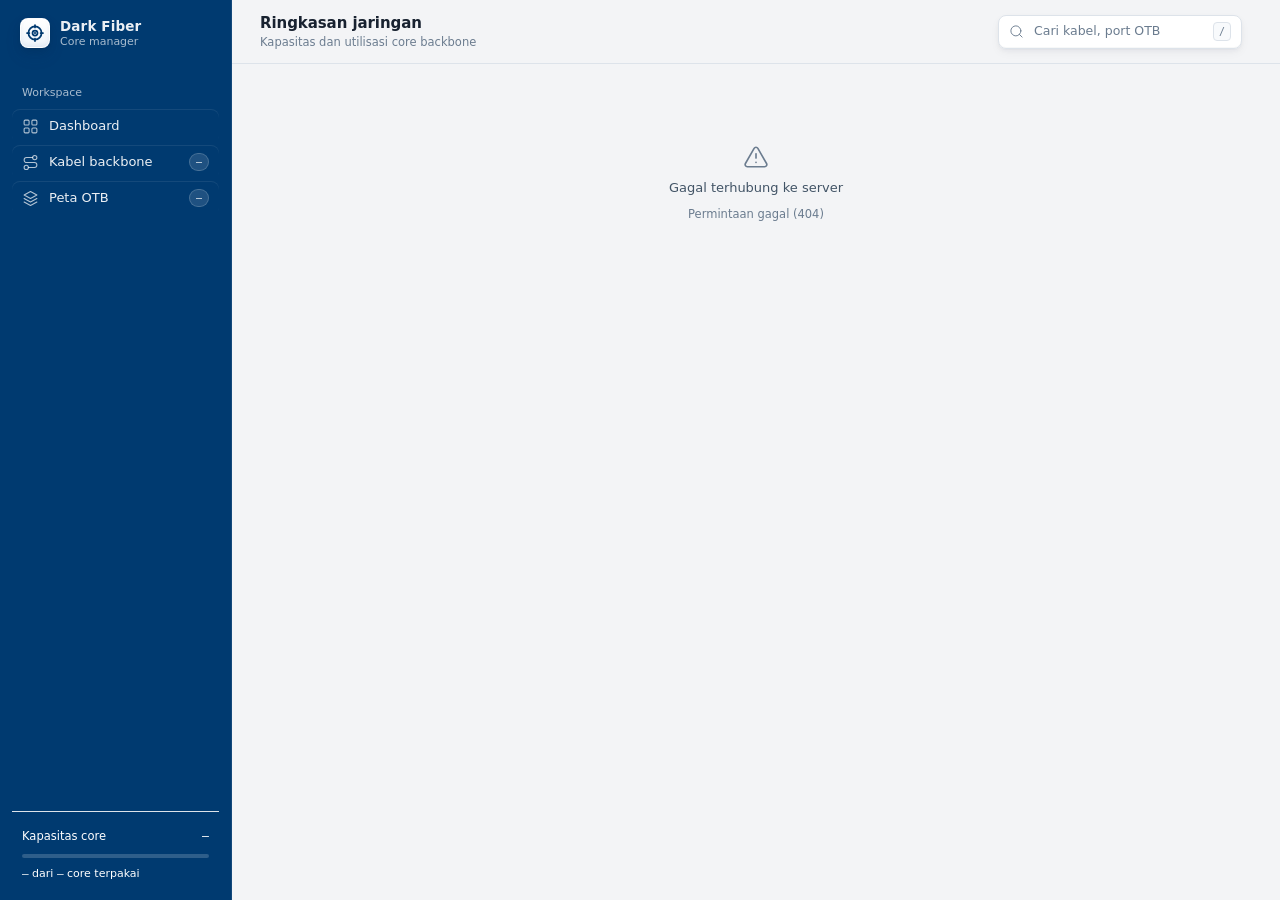
==== commit a39f3284: "ui: simplify dashboard and rename overview" ====
--- a/src/web/index.html
+++ b/src/web/index.html
@@ -49,7 +49,7 @@
     </a>
     <nav class="nav" aria-label="Navigasi utama">
       <p class="nav-label">Workspace</p>
-      <a href="#/overview" class="nav-item" data-nav="overview"><svg class="ico"><use href="#i-grid"/></svg><span>Ringkasan</span></a>
+      <a href="#/overview" class="nav-item" data-nav="overview"><svg class="ico"><use href="#i-grid"/></svg><span>Dashboard</span></a>
       <a href="#/cables" class="nav-item" data-nav="cables"><svg class="ico"><use href="#i-route"/></svg><span>Kabel backbone</span><span class="nav-count" data-nav-count="cables">–</span></a>
       <a href="#/otb" class="nav-item" data-nav="otb"><svg class="ico"><use href="#i-layers"/></svg><span>Peta OTB</span><span class="nav-count" data-nav-count="otb">–</span></a>
 
--- a/src/web/styles.css
+++ b/src/web/styles.css
@@ -1,4 +1,4 @@
-﻿/* Dark Fiber Core Manager â€” light dashboard, matched to tampilan.jpg + warna.jpg. */
+﻿/* Dark Fiber Core Manager — light dashboard, matched to tampilan.jpg + warna.jpg. */
 :root {
   color-scheme: light;
   --bg: #f3f4f6;
@@ -766,23 +766,37 @@
 .route-progress {
   position: fixed;
   inset: 0 0 auto 0;
-  height: 2px;
+  height: 4px;
   z-index: 200;
   pointer-events: none;
   opacity: 0;
-  transition: opacity 0.18s var(--ease);
+  overflow: hidden;
+  background: var(--panel-3);
+  transition: opacity 0.12s var(--ease);
 }
 .route-progress.on { opacity: 1; }
 .route-progress > span {
   display: block;
   height: 100%;
-  width: 0;
-  background: linear-gradient(90deg, var(--accent), #2f7fd1 60%, var(--accent));
-  box-shadow: 0 0 8px rgba(0, 58, 112, 0.45);
-  transition: width 0.5s var(--ease);
-}
-.route-progress.on > span { width: 72%; }
-.route-progress.on.done > span { width: 100%; transition: width 0.16s linear; }
+  width: 34%;
+  border-radius: 999px;
+  background: var(--accent);
+  box-shadow: none;
+  transform: translateX(-120%);
+  animation: meter-slide 1.1s ease-in-out infinite;
+}
+.route-progress.on.done > span {
+  width: 100%;
+  transform: translateX(0);
+  border-radius: 0;
+  animation: none;
+  transition: width 0.18s ease-out, transform 0.18s ease-out;
+}
+@keyframes meter-slide {
+  0% { transform: translateX(-120%); }
+  60% { transform: translateX(220%); }
+  100% { transform: translateX(220%); }
+}
 
 .skeleton { display: grid; gap: 16px; padding: 4px 0 24px; }
 .sk-top { display: flex; align-items: center; justify-content: space-between; gap: 16px; }
@@ -825,6 +839,34 @@
   padding-top: 4px;
   font-size: 11.5px;
   color: var(--mut);
+}
+.sk-loading {
+  display: grid;
+  gap: 8px;
+  max-width: 320px;
+  margin: 2px auto 0;
+  padding: 12px 14px;
+  border: 1px solid var(--line);
+  border-radius: 10px;
+  background: var(--panel);
+  box-shadow: var(--shadow-sm);
+}
+.sk-loading-top {
+  display: flex;
+  align-items: baseline;
+  justify-content: space-between;
+  gap: 12px;
+  font-size: 12.5px;
+  font-weight: 600;
+  color: var(--tx);
+}
+.sk-loading-sub { font-size: 11px; font-weight: 500; color: var(--mut); }
+.sk-meter { height: 6px; background: var(--panel-3); }
+.sk-meter > span {
+  width: 38%;
+  background: var(--accent);
+  border-radius: 999px;
+  animation: meter-slide 1.1s ease-in-out infinite;
 }
 @keyframes sk-shimmer {
   0% { background-position: 100% 0; }
@@ -1008,6 +1050,10 @@
 .otb-sync { border-top: 1px solid var(--line); margin-top: 10px; padding: 10px 4px 0; display: flex; flex-direction: column; gap: 4px; font-size: 11px; color: var(--tx2); }
 .otb-sync .link { color: var(--tx2); margin-top: 2px; }
 .otb-sync .link:hover { color: var(--accent); }
+.otb-sheet-link { margin-top: 6px; justify-content: flex-start; width: 100%; color: var(--tx2); font-size: 11.5px; }
+.otb-sheet-link .ico { color: var(--mut); }
+.otb-sheet-link:hover { color: var(--accent); border-color: rgba(0,58,112,0.2); background: var(--accent-soft); }
+.otb-sheet-link:hover .ico { color: var(--accent); }
 .otb-main { min-width: 0; display: flex; flex-direction: column; gap: 12px; }
 .otb-head { display: flex; align-items: center; justify-content: space-between; gap: 14px; padding: 12px 14px; flex-wrap: wrap; }
 .otb-title { font-size: 15px; font-weight: 600; letter-spacing: -0.01em; }
@@ -1022,8 +1068,10 @@
 .otb-card-name { font-size: 12.5px; font-weight: 500; line-height: 1.4; min-height: 36px; display: -webkit-box; -webkit-line-clamp: 2; -webkit-box-orient: vertical; overflow: hidden; }
 .otb-card-foot { display: flex; align-items: center; justify-content: space-between; gap: 8px; font-size: 10.5px; color: var(--mut); margin-top: auto; padding-top: 8px; border-top: 1px solid rgba(0,0,0,0.04); }
 .otb-card .meter { margin-top: 1px; }
-.otb-back { display: inline-block; font-size: 10.5px; color: var(--mut); margin-bottom: 5px; }
-.otb-back:hover { color: var(--accent); }
+.otb-back { margin-bottom: 8px; color: var(--tx2); background: var(--panel-2); border-color: var(--line); }
+.otb-back:hover { color: var(--accent); border-color: rgba(0,58,112,0.2); background: var(--accent-soft); }
+.otb-back .ico { color: var(--mut); }
+.otb-back:hover .ico { color: var(--accent); }
 .otb-head-main { min-width: 0; }
 .otb-head-actions { display: flex; align-items: center; gap: 8px; flex-wrap: wrap; }
 .otb-error { display: flex; gap: 10px; align-items: flex-start; padding: 12px 14px; border-color: rgba(251, 191, 36, 0.3); color: var(--warn); font-size: 12px; }
@@ -1045,7 +1093,7 @@
   .otb-search { width: 100%; }
 }
 
-/* Sheet mirror â€” OTB asli di Ringkasan & Kabel Backbone -------------------- */
+/* Sheet mirror — OTB asli di Ringkasan & Kabel Backbone -------------------- */
 .bar-sheet { margin-top: 6px; }
 .sheet-badge { display: inline-flex; align-items: center; gap: 5px; font-family: var(--mono); font-size: 10px; padding: 2px 7px; border-radius: 20px; background: rgba(63, 182, 139, 0.12); color: #7dd8b3; border: 1px solid rgba(63, 182, 139, 0.25); }
 .sheet-line { display: flex; gap: 7px; align-items: flex-start; margin-top: 8px; padding: 8px 9px; border-radius: 8px; background: rgba(63, 182, 139, 0.08); font-size: 11px; color: var(--tx2); line-height: 1.45; }
